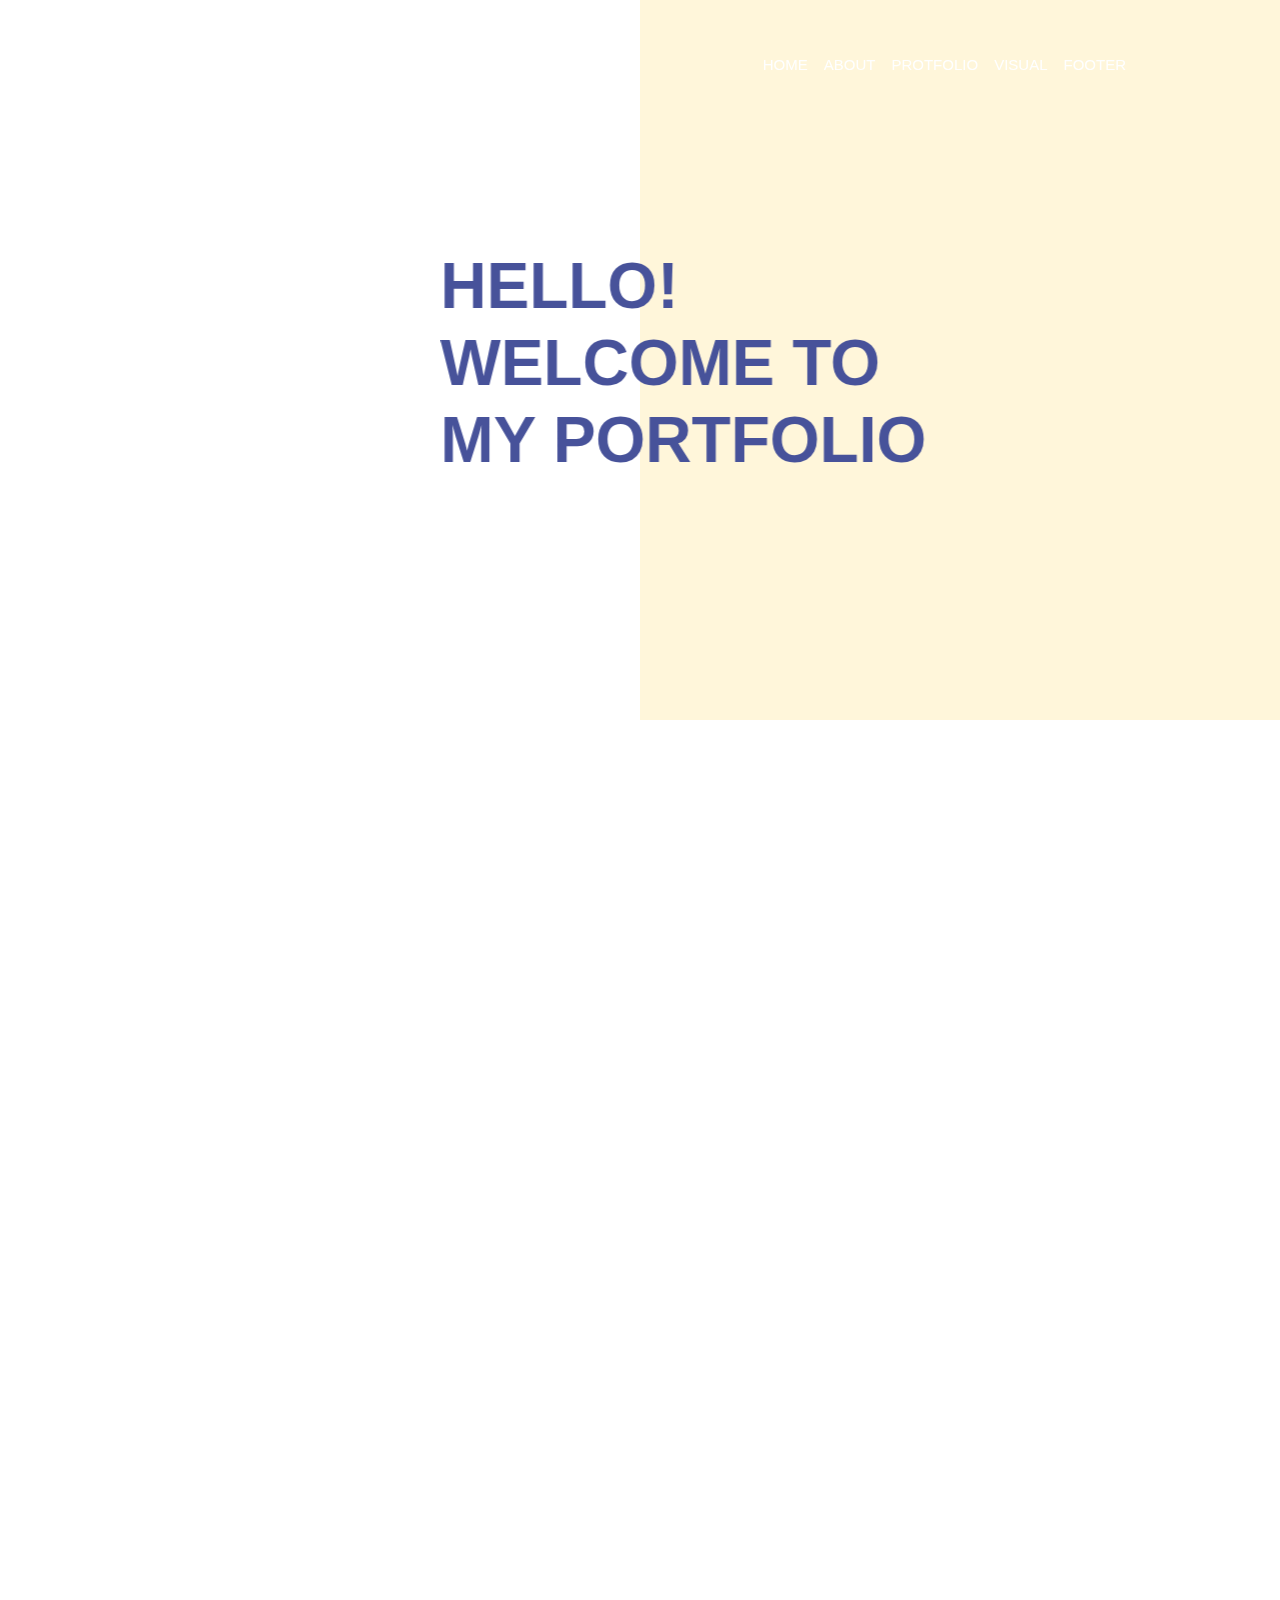
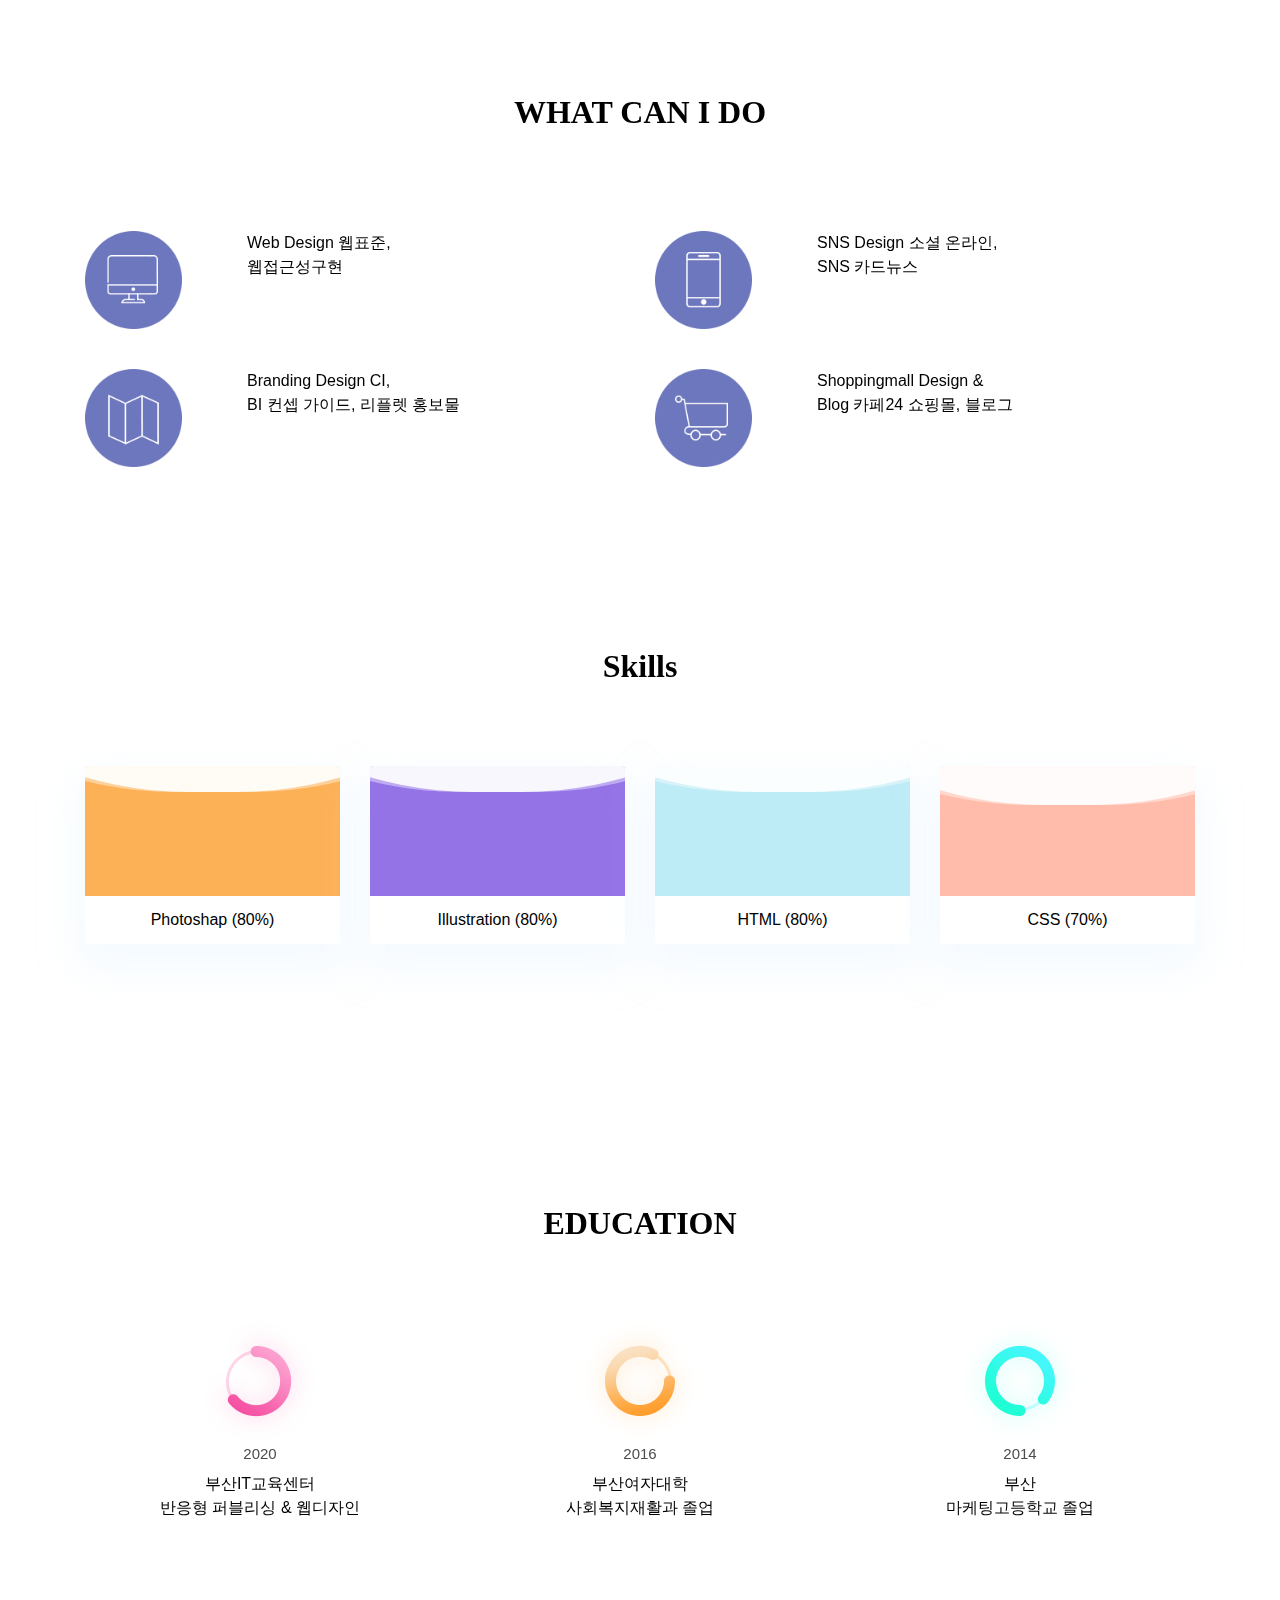
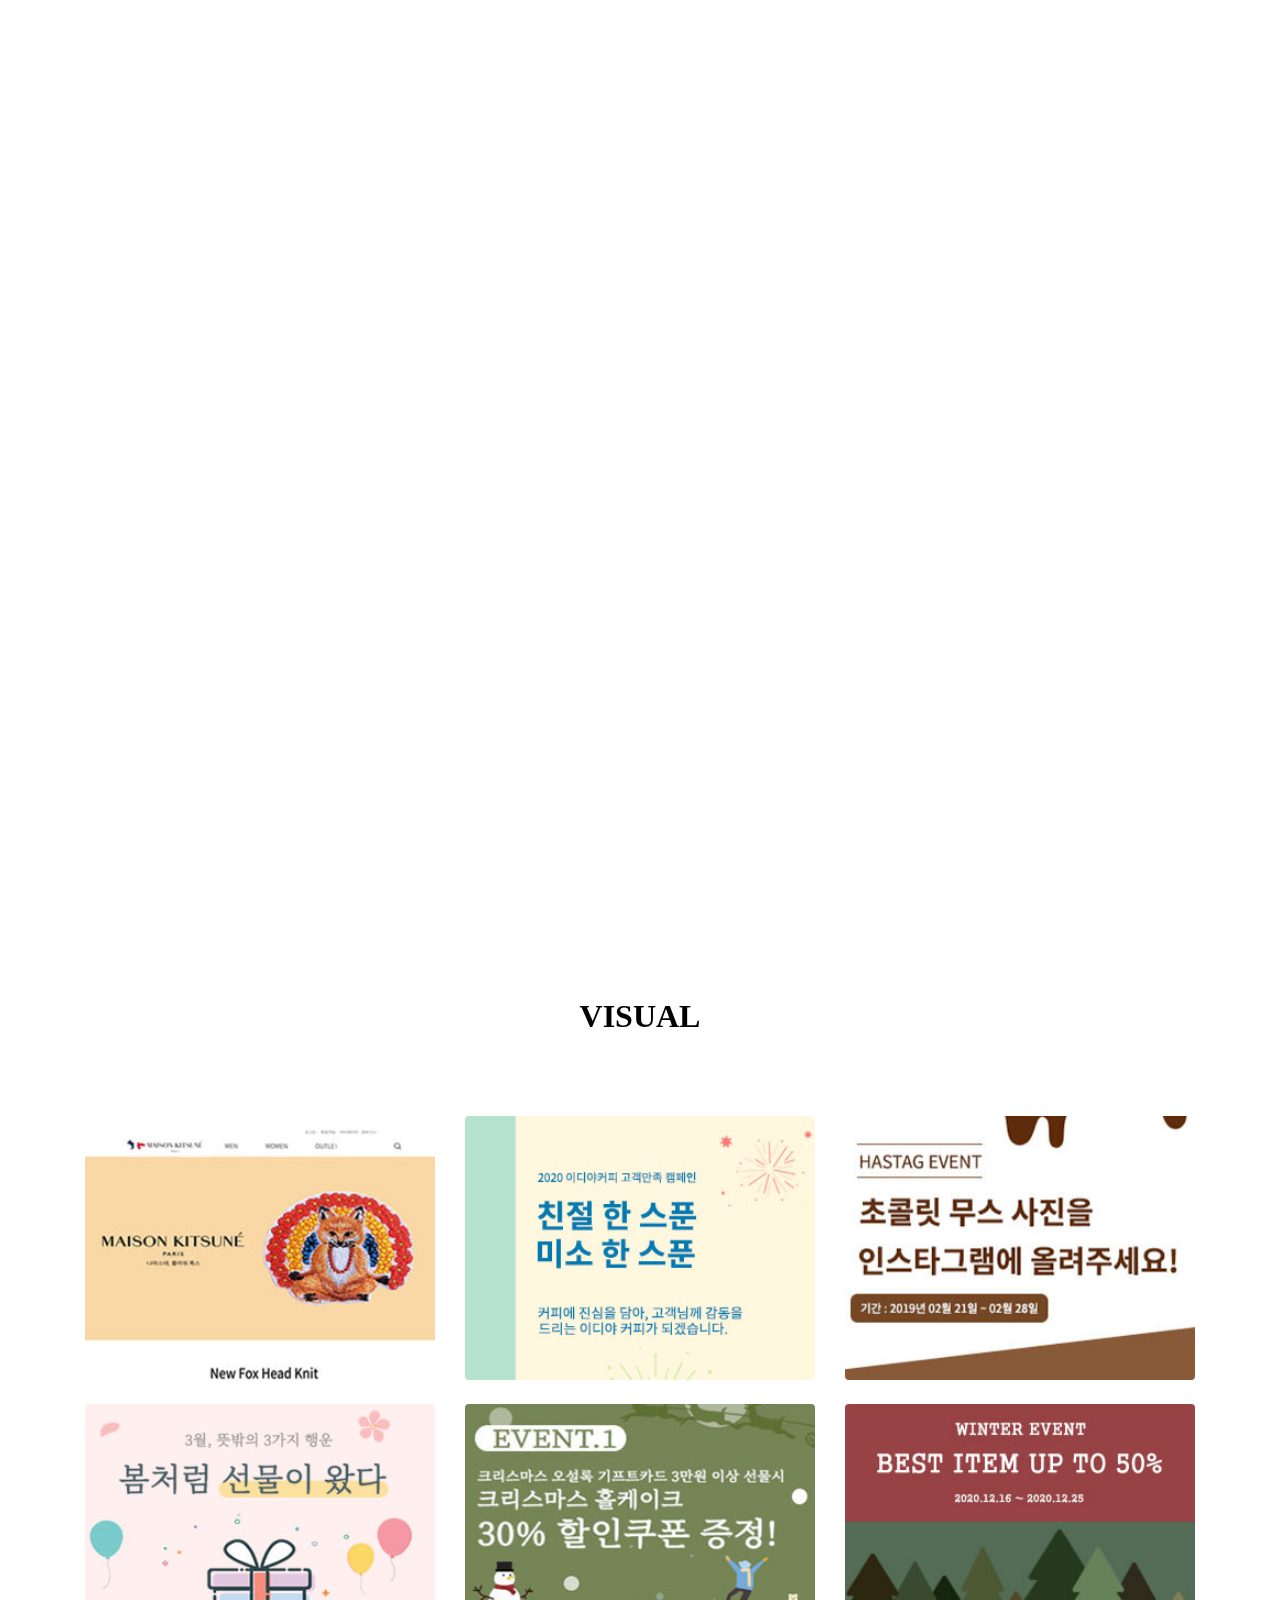
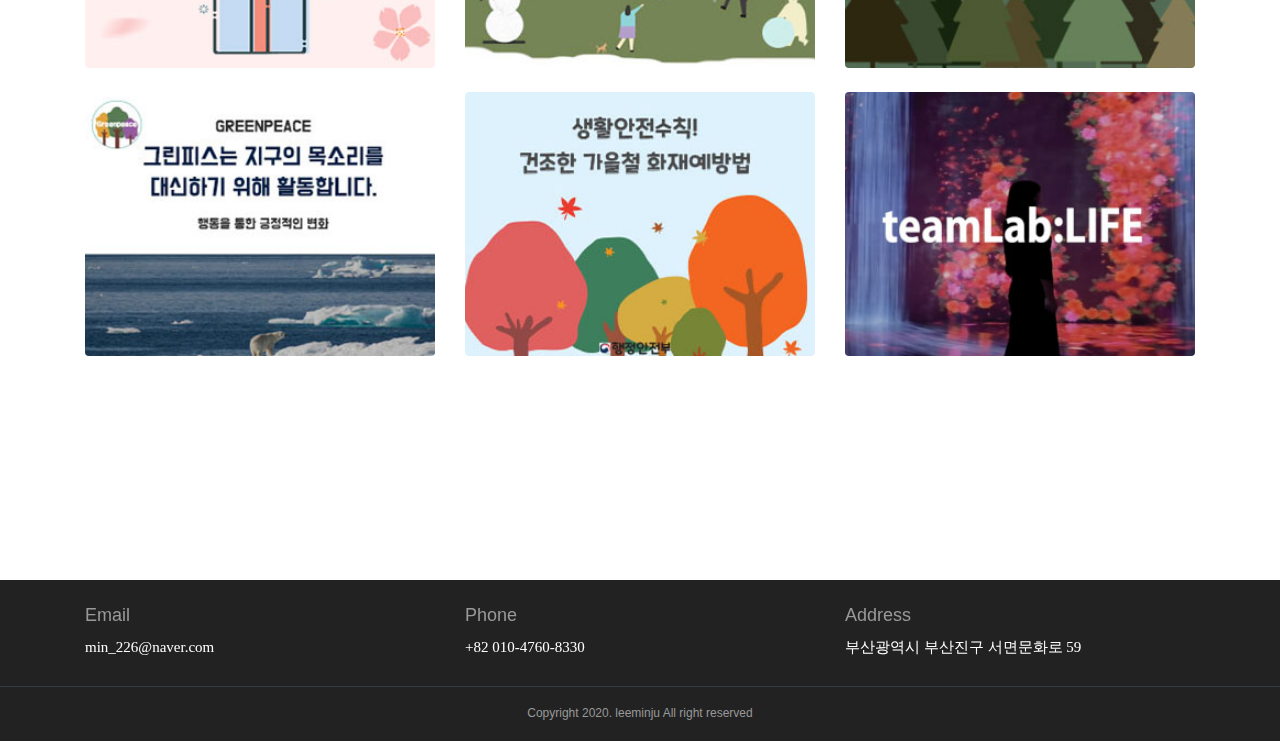
==== index.html @ 50925168 "dddd" ====
<!DOCTYPE html>
<html lang="zxx">

<head>
    <meta charset="utf-8">
    <title>이민주</title>
    <script type="text/javascript" src="http://code.jquery.com/jquery-1.8.3.js">
    </script>
    <script>
        $(document).ready(function(e) {
            $('#navigation li>a').on('click', function(e) {
                e.preventDefault();
                $('html, body').animate({
                    scrollTop: $(this.hash).offset().top
                }, 800);
                return false;
            });
        });

    </script>
    <script src="js/ScrollTrigger.min.js"></script>
    <script>
        document.addEventListener('DOMContentLoaded', function() {
            var trigger = new ScrollTrigger({
                addHeight: true
            });
        });

    </script>

    <style>
        .fromBottomIn {
            transition: all 0.8s;
            transform: translate(0, 0);
            opacity: 1;
        }

        .fromBottomOut {
            transition: all 1s;
            transform: translate(0, 100px);
            opacity: 0;
        }

    </style>
    <!-- mobile responsive meta -->
    <meta name="viewport" content="width=device-width, initial-scale=1">
    <meta name="viewport" content="width=device-width, initial-scale=1, maximum-scale=1">

    <!-- ** Plugins Needed for the Project ** -->
    <link rel="stylesheet" href="js/aos.css">
    <!-- Bootstrap -->
    <link rel="stylesheet" href="plugins/bootstrap/bootstrap.min.css">
    <!-- slick slider -->
    <link rel="stylesheet" href="plugins/slick/slick.css">
    <!-- themefy-icon -->
    <link rel="stylesheet" href="plugins/themify-icons/themify-icons.css">

    <!-- Main Stylesheet -->
    <link href="css/style.css" rel="stylesheet">

    <!--Favicon-->
    <link rel="shortcut icon" href="images/favicon.ico" type="image/x-icon">
    <link rel="icon" href="images/favicon.ico" type="image/x-icon">
    <link rel="stylesheet" href="css/normalize.min.css">
    <link rel="stylesheet" href="css/animate.min.css">

    <style>
        #btn-close-modal {
            right: 5%;
            cursor: pointer;
            position: absolute;
            z-index: 999;
            padding-top: 50px;
        }

    </style>

</head>

<body>
    <div class="site-wrap" id="home-section">

        <div class="site-mobile-menu site-navbar-target">
            <div class="site-mobile-menu-header">
                <div class="site-mobile-menu-close mt-3">
                    <span class="icon-close2 js-menu-toggle"></span>
                </div>
            </div>

            <header class="navigation fixed-top">
                <nav class="navbar navbar-expand-lg navbar-dark">
                    <button class="navbar-toggler" type="button" data-toggle="collapse" data-target="#navigation" aria-controls="navigation" aria-expanded="false" aria-label="Toggle navigation">
                        <span class="navbar-toggler-icon"></span>
                    </button>


                    <div class="collapse navbar-collapse text-center" id="navigation">
                        <ul class="navbar-nav ml-auto">
                            <li class="nav-item">
                                <a class="nav-link" href="#box1">HOME</a>
                            </li>
                            <li class="nav-item">
                                <a class="nav-link" href="#box2">ABOUT</a>
                            </li>
                            <li class="nav-item">
                                <a class="nav-link" href="#box3">PROTFOLIO</a>
                            </li>
                            <li class="nav-item">
                                <a class="nav-link" href="#box4">VISUAL</a>
                            </li>
                            <li class="nav-item">
                                <a class="nav-link" href="#box5">FOOTER</a>
                            </li>
                        </ul>
                    </div>
                </nav>
            </header>
        </div>
    </div>
    <div class="ftco-blocks-cover-1" id="box1">
        <div class="site-section-cover half-bg">
            <div class="container">
                <div class="row align-items-center justify-content-center">
                    <div class="col-lg-8">
                        <marquee behavior="slide" scrollamount="60">
                            <h1 class="mb-5 text-primary font-weight-bold" style="width: auto">HELLO!<br>WELCOME TO<br> MY PORTFOLIO</h1>
                        </marquee>
                    </div>
                </div>
            </div>
        </div>
    </div>

    <!-- testimonial -->
    <section class="section bg-primary position-relative testimonial-bg-shapes" id="box2" data-scroll="toggle(.fromBottomIn, .fromBottomOut) once">
        <div class="container">
            <div class="row">
                <div class="col-12 text-center">
                    <h2 class="section-title text-black mb-5">SELF-INTRODUCTION</h2>
                </div>
                <div class="col-lg-10 mx-auto testimonial-slider">
                    <!-- slider-item -->
                    <div class="text-center testimonial-content">
                        <i class="ti-quote-right text-black icon mb-4 d-inline-block"></i>
                        <p class="text-black mb-4">다른 일에 도전하기에 늦었다고 생각했습니다.<br> 그래서 웹디자이너라는 새로운 도전을 앞두고 내가 잘 할 수 있을까 하는 의문과 겁이 많이 났습니다.<br> 그러나 교육을 들으면서 이 분야에 많은 흥미가 생기고, 또 제가 창출해낸 결과물들을 보니 성취감이 매우 컸습니다. <br>조금 더 빨리 시작하지 않았음을 후회했고 흘러간 시간이 아깝다고 생각했습니다. 그래서 저는, <br> 이 마음을 소중히 여기여 앞으로 많은 것들을 보고 생각하고 그러므로 가지는 시각을 더 키워<br> 더욱 만족스러운 디자인, 결과물을 만들어야 내야겠다고 생각했습니다.<br> 저는 머물러 있지 않고 늘 성장하는 사람이 되겠습니다.</p>
                        <img class="img-fluid_1 rounded-circle mb-4 d-inline-block" src="images/testimonial/leeminju.png" alt="client-image">
                        <h4 class="text-black">이민주</h4>
                        <h6 class="text-light mb-4">Web Desginer</h6>
                    </div>
                    <!-- slider-item -->
                    <div class="text-center testimonial-content">
                        <i class="ti-quote-right text-black icon mb-4 d-inline-block"></i>
                        <p class="text-black mb-4">저는 사람들과 만나 이야기 나누는 것을 좋아합니다. <br> 자전거를 타고 바다에 가는 것을 좋아하고 잔잔한 강과 일몰, 밤하늘을 좋아합니다.<br> 주변 사람들에게 마음을 전하는 일을 좋아하고 배려하는 것을 좋아합니다.<br> 여러 가지 경험해 보는 것을 좋아하고 늘 궁금한 것들이 많아 그에 따른 해답을 찾는 것을 좋아합니다.<br>활발하고 웃음이 많으며 책임감이 강하여 언제나 주어진 시간과 일에 최선을 다하는 것을 좋아합니다.<br>이렇게 좋아하는 것들이 많은 저는 누구나 다 좋아하는 그런 사람이 되고 싶습니다.</p>
                        <img class="img-fluid_1 rounded-circle mb-4 d-inline-block" src="images/testimonial/leeminju2.png">
                        <h4 class="text-black">이민주</h4>
                        <h6 class="text-light mb-4">26살</h6>
                    </div>
                </div>
            </div>
        </div>
        <!-- bg shapes -->
    </section>

    <!-- what can i do -->
    <!-- what can i do -->
    <section class="section position-relative">
        <div class="container">
            <div class="row">
                <div class="col-lg-12 text-center">
                    <h2 class="section-title">WHAT CAN I DO</h2>
                </div>
                <div class="col-lg-6">
                    <div class="d-flex_1">
                        <div class="mr-lg-1">
                            <i><img src="images/icon/WEB.png" alt="web"></i>
                        </div>
                        <div class="mr-lg-1_text">
                            <h4>Web Design 웹표준,<br>웹접근성구현</h4>
                        </div>
                    </div>
                </div>
                <div class="col-lg-6">
                    <div class="d-flex_1">
                        <div class="mr-lg-1">
                            <i><img src="images/icon/SNS.png" alt="sns"></i>
                        </div>
                        <div class="mr-lg-1_text">
                            <h4>SNS Design 소셜 온라인,<br>SNS 카드뉴스</h4>
                        </div>
                    </div>
                </div>
                <div class="col-lg-6">
                    <div class="d-flex_1">
                        <div class="mr-lg-1">
                            <i><img src="images/icon/BI.png" alt="bi"></i>
                        </div>
                        <div class="mr-lg-1_text">
                            <h4>Branding Design CI,<br>BI 컨셉 가이드, 리플렛 홍보물</h4>
                        </div>
                    </div>
                </div>
                <div class="col-lg-6">
                    <div class="d-flex_1">
                        <div class="mr-lg-1">
                            <i><img src="images/icon/BIOG.png" alt="blog"></i>
                        </div>
                        <div class="mr-lg-1_text">
                            <h4>Shoppingmall Design &<br>Blog 카페24 쇼핑몰, 블로그</h4>
                        </div>
                    </div>
                </div>
            </div>
        </div>
    </section>
        <!-- skills -->
        <section class="section">
            <div class="container">
                <div class="row">
                    <div class="col-lg-12 text-center">
                        <h2 class="section-title">Skills</h2>
                    </div>
                    <div class="col-lg-3 col-sm-6 mb-4 mb-lg-0">
                        <div class="card shadow text-center">
                            <div class="position-relative rounded-top progress-wrapper" data-color="#fdb157">
                                <div class="wave" data-progress="80%"></div>
                            </div>
                            <div class="card-footer bg-white">
                                <h4 class="card-title">Photoshap (80%)</h4>
                            </div>
                        </div>
                    </div>
                    <div class="col-lg-3 col-sm-6 mb-4 mb-lg-0">
                        <div class="card shadow text-center">
                            <div class="position-relative rounded-top progress-wrapper" data-color="#9473e6">
                                <div class="wave" data-progress="80%"></div>
                            </div>
                            <div class="card-footer bg-white">
                                <h4 class="card-title">Illustration (80%)</h4>
                            </div>
                        </div>
                    </div>
                    <div class="col-lg-3 col-sm-6 mb-4 mb-lg-0">
                        <div class="card shadow text-center">
                            <div class="position-relative rounded-top progress-wrapper" data-color="#bdecf6">
                                <div class="wave" data-progress="80%"></div>
                            </div>
                            <div class="card-footer bg-white">
                                <h4 class="card-title">HTML (80%)</h4>
                            </div>
                        </div>
                    </div>
                    <div class="col-lg-3 col-sm-6 mb-4 mb-lg-0">
                        <div class="card shadow text-center">
                            <div class="position-relative rounded-top progress-wrapper" data-color="#ffbcaa">
                                <div class="wave" data-progress="70%"></div>
                            </div>
                            <div class="card-footer bg-white">
                                <h4 class="card-title">CSS (70%)</h4>
                            </div>
                        </div>
                    </div>
                </div>
            </div>
        </section>
        <!-- /skills -->

        <!-- edcation -->
        <style>
            .col-md-4_img {
                -webkit-animation: rotation 2s infinite linear;
            }

            @-webkit-keyframes rotation {
                from {
                    -webkit-transform: rotate(0deg);
                }

                to {
                    -webkit-transform: rotate(359deg);
                }
            }

            .col-md-4_1_img {
                -webkit-animation: rotation 2s infinite linear;
            }

            @-webkit-keyframes rotation {
                from {
                    -webkit-transform: rotate(0deg);
                }

                to {
                    -webkit-transform: rotate(359deg);
                }
            }

            .col-md-4_2_img {
                -webkit-animation: rotation 2s infinite linear;
            }

            @-webkit-keyframes rotation {
                from {
                    -webkit-transform: rotate(0deg);
                }

                to {
                    -webkit-transform: rotate(359deg);
                }
            }

        </style>
        <section class="section">
            <div class="container">
                <div class="row justify-content-around">
                    <div class="col-12 text-center">
                        <h2 class="section-title">EDUCATION</h2>
                    </div>
                    <div class="col-lg-3 col-md-4 text-center">
                        <img src="images/experience/icon-1.png" alt="icon" class="col-md-4_img">
                        <p class="mb-0">2020</p>
                        <h4 class="mb-0_text">부산IT교육센터<br>반응형 퍼블리싱 & 웹디자인</h4>
                    </div>
                    <div class="col-lg-3 col-md-4 text-center">
                        <img src="images/experience/icon-2.png" alt="icon" class="col-md-4_1_img">
                        <p class="mb-0">2016</p>
                        <h4 class="mb-0_text">부산여자대학<br>사회복지재활과 졸업</h4>
                    </div>
                    <div class="col-lg-3 col-md-4 text-center">
                        <img src="images/experience/icon-3.png" alt="icon" class="col-md-4_2_img">
                        <p class="mb-0">2014</p>
                        <h4 class="mb-0_text">부산<br>마케팅고등학교 졸업</h4>
                    </div>
                </div>
            </div>
        </section>
        <!-- edcation -->



        <!-- portfolio -->
        <style>
            .fromLeftIn {
                transition: all 1s;
                transform: translate(0px, 1);
                opacity: 1;
            }

            .fromLeftOut {
                transition: all 1s;
                transform: translate(100px, 0);
                opacity: 0;
            }

        </style>

        <section class="section" id="box3" data-scroll="toggle(.fromLeftIn, .fromLeftOut) once">
            <div class="container_1">
                <div class="row">
                    <div class="col-12 text-center">
                        <h2 class="section-title">PROTFOLIO</h2>
                    </div>
                    <div class="col-lg-4 col-sm-6 mb-4 mb-lg-0">
                        <article class="card shadow">
                            <img src="images/protfolio/lush/lush1.jpg" alt="러쉬">
                            <div class="card-body">
                                <p>Web Design, Photoshop & Illustrator
                                </p>
                                <p>LUSH</p>
                                <p>PROJECT#1</p>
                                <a href="https://min2026.github.io/project_1/" target="_blank" class="btn btn-xs btn-primary">WEB</a>
                                <a href="images/protfolio/lush/lush_bx.jpg" class="btn btn-xs btn-primary" target="_blank">BI</a>
                            </div>
                        </article>
                    </div>
                    <div class="col-lg-4 col-sm-6 mb-4 mb-lg-0">
                        <article class="card shadow">
                            <img src="images/protfolio/matanet/matanet.jpg" alt="메나넷티플랫폼">
                            <div class="card-body">
                                <p>Web Design, Photoshop & Illustrator
                                </p>
                                <p>METANET</p>
                                <p>PROJECT#2</p>
                                <a href="https://min2026.github.io/project2/" target="_blank" class="btn btn-xs btn-primary">WEB</a>
                            </div>
                        </article>
                    </div>
                    <div class="col-lg-4 col-sm-6 mb-4 mb-lg-0">
                        <article class="card shadow">
                            <img src="images/protfolio/maumsan.jpg" alt="마음산">
                            <div class="card-body">
                                <p>Web Design, Photoshop & Illustrator
                                </p>
                                <p>MAUMSAN</p>
                                <p>PROJECT#3</p>
                                <a href="https://blog.naver.com/min_962026" target="_blank" class="btn btn-xs btn-primary">BLOG</a>
                            </div>
                        </article>
                    </div>
                    <div class="col-lg-4 col-sm-6 mb-4 mb-lg-0">
                        <article class="card shadow">
                            <img src="images/protfolio/shoppingmall/shoppingmall.jpg" alt="쇼핑몰">
                            <div class="card-body">
                                <p>Web Design, Photoshop & cafe24
                                </p>
                                <p>M#</p>
                                <p>PROJECT#4</p>
                                <a href="http://min2026.cafe24.com/" target="_blank" class="btn btn-xs btn-primary">Shoppingmall</a>
                            </div>
                        </article>
                    </div>
                </div>
            </div>
        </section>
        <!-- portfolio -->


        <!-- visual -->
        <style>
            .fromRightOut {
                transition: all 1s;
                transform: translate(0, 0);
                opacity: 1;
            }

            .fromRightIn {
                transition: all 1s;
                transform: translate(100px, 0);
                opacity: 0;
            }

        </style>
        <section class="portfolio_section" id="box4">
            <div class="container">
                <div class="row">
                    <div class="col-12 text-center">
                        <h2 class="section-title">VISUAL</h2>
                    </div>
                </div>
                <div class="row shuffle-wrapper">
                    <div class="col-lg-5 col-6 mb-4 shuffle-item">
                        <div class="position-relative rounded hover-wrapper">
                            <img src="images/visual/maisonkitsune/maisonkitsune1.jpg" alt="메종키츠네">
                            <a id="demo01" href="#animatedModal1">
                                <div class="hover-overlay">
                                    <div class="hover-content">
                                        <div class="btn btn-light btn-sm">view project</div>
                                    </div>
                                </div>
                            </a>
                        </div>
                    </div>
                    <div class="col-lg-5 col-6 mb-4 shuffle-item">
                        <div class="position-relative rounded hover-wrapper">
                            <img src="images/visual/ediyacoffee/ediya.jpg" alt="이디야커피">
                            <a id="demo02" href="#animatedModal2">
                                <div class="hover-overlay">
                                    <div class="hover-content">
                                        <div class="btn btn-light btn-sm">view project</div>
                                    </div>
                                </div>
                            </a>
                        </div>
                    </div>
                    <div class="col-lg-5 col-6 mb-4 shuffle-item">
                        <div class="position-relative rounded hover-wrapper">
                            <img src="images/visual/baskin/baskin.jpg" alt="베스킨라빈스">
                            <a id="demo03" href="#animatedModal3">
                                <div class="hover-overlay">
                                    <div class="hover-content">
                                        <div class="btn btn-light btn-sm">view project</div>
                                    </div>
                                </div>
                            </a>
                        </div>
                    </div>
                    <div class="col-lg-5 col-6 mb-4 shuffle-item">
                        <div class="position-relative rounded hover-wrapper">
                            <img src="images/visual/march/March.jpg" alt="3월">
                            <a id="demo04" href="#animatedModal4">
                                <div class="hover-overlay">
                                    <div class="hover-content">
                                        <div class="btn btn-light btn-sm">view project</div>
                                    </div>
                                </div>
                            </a>
                        </div>
                    </div>
                    <div class="col-lg-5 col-6 mb-4 shuffle-item">
                        <div class="position-relative rounded hover-wrapper">
                            <img src="images/visual/osulloc/osulloc.jpg" alt="오설록">
                            <a id="demo05" href="#animatedModal5">
                                <div class="hover-overlay">
                                    <div class="hover-content">
                                        <div class="btn btn-light btn-sm">view project</div>
                                    </div>
                                </div>
                            </a>
                        </div>
                    </div>
                    <div class="col-lg-5 col-6 mb-4 shuffle-item">
                        <div class="position-relative rounded hover-wrapper">
                            <img src="images/visual/winter/winter.jpg" alt="겨울이벤트">
                            <a id="demo06" href="#animatedModal6">
                                <div class="hover-overlay">
                                    <div class="hover-content">
                                        <div class="btn btn-light btn-sm">view project</div>
                                    </div>
                                </div>
                            </a>
                        </div>
                    </div>
                    <div class="col-lg-5 col-6 mb-4 shuffle-item">
                        <div class="position-relative rounded hover-wrapper">
                            <img src="images/visual/greenpeace/greenpeace1.jpg" alt="그린피스">
                            <a id="demo07" href="#animatedModal7">
                                <div class="hover-overlay">
                                    <div class="hover-content">
                                        <div class="btn btn-light btn-sm">view project</div>
                                    </div>
                                </div>
                            </a>
                        </div>
                    </div>
                    <div class="col-lg-5 col-6 mb-4 shuffle-item">
                        <div class="position-relative rounded hover-wrapper">
                            <img src="images/visual/cardnews/cardnews1.jpg" alt="카드뉴스">
                            <a id="demo08" href="#animatedModal8">
                                <div class="hover-overlay">
                                    <div class="hover-content">
                                        <div class="btn btn-light btn-sm">view project</div>
                                    </div>
                                </div>
                            </a>
                        </div>
                    </div>
                    <div class="col-lg-5 col-6 mb-4 shuffle-item">
                        <div class="position-relative rounded hover-wrapper">
                            <img src="images/visual/teamlab/teamlab1.jpg" alt="팀랩보더리스">
                            <a id="demo09" href="#animatedModal9">
                                <div class="hover-overlay">
                                    <div class="hover-content">
                                        <div class="btn btn-light btn-sm">view project</div>
                                    </div>    
                                </div>
                            </a>
                        </div>
                    </div>
                    <!-- visual -->



                    <!--DEMO01-->
                    <div id="animatedModal1">
                        <!--THIS IS IMPORTANT! to close the modal, the class name has to match the name given on the ID -->
                        <div id="btn-close-modal" class="close-animatedModal1">
                            <img src="images/icon/x.png">
                        </div>

                        <div class="modal-content" style="padding: 5%">
                            <img src="images/visual/maisonkitsune/maisonkitsune2.jpg" alt="메종키츠네">
                            <!--Your modal content goes here-->
                        </div>
                    </div>

                    <!--DEMO02-->
                    <div id="animatedModal2">
                        <!--THIS IS IMPORTANT! to close the modal, the class name has to match the name given on the ID -->
                        <div id="btn-close-modal" class="close-animatedModal2">
                            <img src="images/icon/x.png">
                        </div>

                        <div class="modal-content" style="    padding-top: 5%;">
                            <img src="images/visual/ediyacoffee/ediya2.jpg" alt="이디야커피">
                            <!--Your modal content goes here-->
                        </div>
                    </div>

                    <!--DEMO03-->
                    <div id="animatedModal3">
                        <!--THIS IS IMPORTANT! to close the modal, the class name has to match the name given on the ID -->
                        <div id="btn-close-modal" class="close-animatedModal3">
                            <img src="images/icon/x.png">
                        </div>

                        <div class="modal-content" style="padding-top: 5%">
                            <img src="images/visual/baskin/baskin2.jpg" alt="베스킨라빈스">
                            <!--Your modal content goes here-->
                        </div>
                    </div>

                    <!--DEMO04-->
                    <div id="animatedModal4">
                        <!--THIS IS IMPORTANT! to close the modal, the class name has to match the name given on the ID -->
                        <div id="btn-close-modal" class="close-animatedModal4">
                            <img src="images/icon/x.png">
                        </div>

                        <div class="modal-content" style="padding: 5%">
                            <img src="images/visual/march/March2.jpg" alt="3월">
                            <!--Your modal content goes here-->
                        </div>
                    </div>

                    <!--DEMO05-->
                    <div id="animatedModal5">
                        <!--THIS IS IMPORTANT! to close the modal, the class name has to match the name given on the ID -->
                        <div id="btn-close-modal" class="close-animatedModal5">
                            <img src="images/icon/x.png">
                        </div>
                        <div class="modal-content" style="padding-top: 5%">
                            <img src="images/visual/osulloc/osulloc2.jpg" alt="오설록">
                            <!--Your modal content goes here-->
                        </div>
                    </div>

                    <!--DEMO06-->
                    <div id="animatedModal6">
                        <!--THIS IS IMPORTANT! to close the modal, the class name has to match the name given on the ID -->
                        <div id="btn-close-modal" class="close-animatedModal6">
                            <img src="images/icon/x.png">
                        </div>
                        <div class="modal-content" style="padding-top: 5%;">
                            <img src="images/visual/winter/winter2.jpg" alt="겨울이벤트">
                            <!--Your modal content goes here-->
                        </div>
                    </div>

                    <!--DEMO07-->
                    <div id="animatedModal7">
                        <!--THIS IS IMPORTANT! to close the modal, the class name has to match the name given on the ID -->
                        <div id="btn-close-modal" class="close-animatedModal7">
                            <img src="images/icon/x.png">
                        </div>
                        <div class="modal-content" style="padding-top: 5%">
                            <img src="images/visual/greenpeace/greenpeace2.jpg" alt="그린피스">
                            <!--Your modal content goes here-->
                        </div>
                    </div>

                    <!--DEMO08-->
                    <div id="animatedModal8">
                        <!--THIS IS IMPORTANT! to close the modal, the class name has to match the name given on the ID -->
                        <div id="btn-close-modal" class="close-animatedModal8">
                            <img src="images/icon/x.png">
                        </div>

                        <div class="modal-content" style="padding: 5%">
                            <img src="images/visual/cardnews/cardnews2.jpg" alt="카드뉴스">
                            <!--Your modal content goes here-->
                        </div>
                    </div>
                    
                    <!--DEMO09-->
                    <div id="animatedModal9">
                        <!--THIS IS IMPORTANT! to close the modal, the class name has to match the name given on the ID -->
                        <div id="btn-close-modal" class="close-animatedModal9">
                            <img src="images/icon/x.png">
                        </div>

                        <div class="modal-content" style="padding: 5%">
                            <img src="images/visual/teamlab/teamlab2.jpg" alt="팀랩보더리스">
                            <!--Your modal content goes here-->
                        </div>
                    </div>
                </div>
            </div>
        </section>
        <!--DEMO END-->

        <!-- footer -->
        <footer class="bg-dark footer-section" id="box5">
            <div class="footer_section">
                <div class="container">
                    <div class="row">
                        <div class="col-md-4">
                            <h5 class="col-md-4_text">Email</h5>
                            <p class="text-white paragraph-lg font-secondary">min_226@naver.com</p>
                        </div>
                        <div class="col-md-4">
                            <h5 class="col-md-4_text">Phone</h5>
                            <p class="text-white paragraph-lg font-secondary">+82 010-4760-8330</p>
                        </div>
                        <div class="col-md-4">
                            <h5 class="col-md-4_text">Address</h5>
                            <p class="text-white paragraph-lg font-secondary">부산광역시 부산진구 서면문화로 59</p>
                        </div>
                    </div>
                </div>
            </div>
            <div class="border-top text-center border-dark py-5">
                <p class="mb-0 text-light">Copyright 2020. leeminju All right reserved</p>
            </div>
        </footer>
        <!-- /footer -->

        <!-- jQuery -->
        <script src="plugins/jQuery/jquery.min.js"></script>
        <!-- Bootstrap JS -->
        <script src="plugins/bootstrap/bootstrap.min.js"></script>
        <!-- slick slider -->
        <script src="plugins/slick/slick.min.js"></script>
        <!-- filter -->
        <script src="plugins/shuffle/shuffle.min.js"></script>

        <!-- Main Script -->
        <script src="js/script.js"></script>

        <script src="js/aos.js"></script>

        <script src="js/main.js"></script>
        <script src="js/jquery.min.js"></script>
        <script src="js/animatedModal.js"></script>

        <script>
            
            //demo 01
            $("#demo01").animatedModal();

            //demo 02
            $("#demo02").animatedModal();

            //demo 03
            $("#demo03").animatedModal();

            //demo 04
            $("#demo04").animatedModal();

            //demo 05
            $("#demo05").animatedModal();

            //demo 06
            $("#demo06").animatedModal();

            //demo 07
            $("#demo07").animatedModal();

            //demo 08
            $("#demo08").animatedModal();
            
            //demo 09
            $("#demo09").animatedModal();

        </script>
        
    </body> 
</html>
---- plugins/themify-icons/themify-icons.css ----
@font-face{font-family:themify;src:url(fonts/themify.eot?-fvbane);src:url(fonts/themify.eot?#iefix-fvbane) format('embedded-opentype'),url(fonts/themify.woff?-fvbane) format('woff'),url(fonts/themify.ttf?-fvbane) format('truetype'),url(fonts/themify.svg?-fvbane#themify) format('svg');font-weight:400;font-style:normal}[class*=" ti-"],[class^=ti-]{font-family:themify;speak:none;font-style:normal;font-weight:400;font-variant:normal;text-transform:none;line-height:1;-webkit-font-smoothing:antialiased;-moz-osx-font-smoothing:grayscale}.ti-wand:before{content:"\e600"}.ti-volume:before{content:"\e601"}.ti-user:before{content:"\e602"}.ti-unlock:before{content:"\e603"}.ti-unlink:before{content:"\e604"}.ti-trash:before{content:"\e605"}.ti-thought:before{content:"\e606"}.ti-target:before{content:"\e607"}.ti-tag:before{content:"\e608"}.ti-tablet:before{content:"\e609"}.ti-star:before{content:"\e60a"}.ti-spray:before{content:"\e60b"}.ti-signal:before{content:"\e60c"}.ti-shopping-cart:before{content:"\e60d"}.ti-shopping-cart-full:before{content:"\e60e"}.ti-settings:before{content:"\e60f"}.ti-search:before{content:"\e610"}.ti-zoom-in:before{content:"\e611"}.ti-zoom-out:before{content:"\e612"}.ti-cut:before{content:"\e613"}.ti-ruler:before{content:"\e614"}.ti-ruler-pencil:before{content:"\e615"}.ti-ruler-alt:before{content:"\e616"}.ti-bookmark:before{content:"\e617"}.ti-bookmark-alt:before{content:"\e618"}.ti-reload:before{content:"\e619"}.ti-plus:before{content:"\e61a"}.ti-pin:before{content:"\e61b"}.ti-pencil:before{content:"\e61c"}.ti-pencil-alt:before{content:"\e61d"}.ti-paint-roller:before{content:"\e61e"}.ti-paint-bucket:before{content:"\e61f"}.ti-na:before{content:"\e620"}.ti-mobile:before{content:"\e621"}.ti-minus:before{content:"\e622"}.ti-medall:before{content:"\e623"}.ti-medall-alt:before{content:"\e624"}.ti-marker:before{content:"\e625"}.ti-marker-alt:before{content:"\e626"}.ti-arrow-up:before{content:"\e627"}.ti-arrow-right:before{content:"\e628"}.ti-arrow-left:before{content:"\e629"}.ti-arrow-down:before{content:"\e62a"}.ti-lock:before{content:"\e62b"}.ti-location-arrow:before{content:"\e62c"}.ti-link:before{content:"\e62d"}.ti-layout:before{content:"\e62e"}.ti-layers:before{content:"\e62f"}.ti-layers-alt:before{content:"\e630"}.ti-key:before{content:"\e631"}.ti-import:before{content:"\e632"}.ti-image:before{content:"\e633"}.ti-heart:before{content:"\e634"}.ti-heart-broken:before{content:"\e635"}.ti-hand-stop:before{content:"\e636"}.ti-hand-open:before{content:"\e637"}.ti-hand-drag:before{content:"\e638"}.ti-folder:before{content:"\e639"}.ti-flag:before{content:"\e63a"}.ti-flag-alt:before{content:"\e63b"}.ti-flag-alt-2:before{content:"\e63c"}.ti-eye:before{content:"\e63d"}.ti-export:before{content:"\e63e"}.ti-exchange-vertical:before{content:"\e63f"}.ti-desktop:before{content:"\e640"}.ti-cup:before{content:"\e641"}.ti-crown:before{content:"\e642"}.ti-comments:before{content:"\e643"}.ti-comment:before{content:"\e644"}.ti-comment-alt:before{content:"\e645"}.ti-close:before{content:"\e646"}.ti-clip:before{content:"\e647"}.ti-angle-up:before{content:"\e648"}.ti-angle-right:before{content:"\e649"}.ti-angle-left:before{content:"\e64a"}.ti-angle-down:before{content:"\e64b"}.ti-check:before{content:"\e64c"}.ti-check-box:before{content:"\e64d"}.ti-camera:before{content:"\e64e"}.ti-announcement:before{content:"\e64f"}.ti-brush:before{content:"\e650"}.ti-briefcase:before{content:"\e651"}.ti-bolt:before{content:"\e652"}.ti-bolt-alt:before{content:"\e653"}.ti-blackboard:before{content:"\e654"}.ti-bag:before{content:"\e655"}.ti-move:before{content:"\e656"}.ti-arrows-vertical:before{content:"\e657"}.ti-arrows-horizontal:before{content:"\e658"}.ti-fullscreen:before{content:"\e659"}.ti-arrow-top-right:before{content:"\e65a"}.ti-arrow-top-left:before{content:"\e65b"}.ti-arrow-circle-up:before{content:"\e65c"}.ti-arrow-circle-right:before{content:"\e65d"}.ti-arrow-circle-left:before{content:"\e65e"}.ti-arrow-circle-down:before{content:"\e65f"}.ti-angle-double-up:before{content:"\e660"}.ti-angle-double-right:before{content:"\e661"}.ti-angle-double-left:before{content:"\e662"}.ti-angle-double-down:before{content:"\e663"}.ti-zip:before{content:"\e664"}.ti-world:before{content:"\e665"}.ti-wheelchair:before{content:"\e666"}.ti-view-list:before{content:"\e667"}.ti-view-list-alt:before{content:"\e668"}.ti-view-grid:before{content:"\e669"}.ti-uppercase:before{content:"\e66a"}.ti-upload:before{content:"\e66b"}.ti-underline:before{content:"\e66c"}.ti-truck:before{content:"\e66d"}.ti-timer:before{content:"\e66e"}.ti-ticket:before{content:"\e66f"}.ti-thumb-up:before{content:"\e670"}.ti-thumb-down:before{content:"\e671"}.ti-text:before{content:"\e672"}.ti-stats-up:before{content:"\e673"}.ti-stats-down:before{content:"\e674"}.ti-split-v:before{content:"\e675"}.ti-split-h:before{content:"\e676"}.ti-smallcap:before{content:"\e677"}.ti-shine:before{content:"\e678"}.ti-shift-right:before{content:"\e679"}.ti-shift-left:before{content:"\e67a"}.ti-shield:before{content:"\e67b"}.ti-notepad:before{content:"\e67c"}.ti-server:before{content:"\e67d"}.ti-quote-right:before{content:"\e67e"}.ti-quote-left:before{content:"\e67f"}.ti-pulse:before{content:"\e680"}.ti-printer:before{content:"\e681"}.ti-power-off:before{content:"\e682"}.ti-plug:before{content:"\e683"}.ti-pie-chart:before{content:"\e684"}.ti-paragraph:before{content:"\e685"}.ti-panel:before{content:"\e686"}.ti-package:before{content:"\e687"}.ti-music:before{content:"\e688"}.ti-music-alt:before{content:"\e689"}.ti-mouse:before{content:"\e68a"}.ti-mouse-alt:before{content:"\e68b"}.ti-money:before{content:"\e68c"}.ti-microphone:before{content:"\e68d"}.ti-menu:before{content:"\e68e"}.ti-menu-alt:before{content:"\e68f"}.ti-map:before{content:"\e690"}.ti-map-alt:before{content:"\e691"}.ti-loop:before{content:"\e692"}.ti-location-pin:before{content:"\e693"}.ti-list:before{content:"\e694"}.ti-light-bulb:before{content:"\e695"}.ti-Italic:before{content:"\e696"}.ti-info:before{content:"\e697"}.ti-infinite:before{content:"\e698"}.ti-id-badge:before{content:"\e699"}.ti-hummer:before{content:"\e69a"}.ti-home:before{content:"\e69b"}.ti-help:before{content:"\e69c"}.ti-headphone:before{content:"\e69d"}.ti-harddrives:before{content:"\e69e"}.ti-harddrive:before{content:"\e69f"}.ti-gift:before{content:"\e6a0"}.ti-game:before{content:"\e6a1"}.ti-filter:before{content:"\e6a2"}.ti-files:before{content:"\e6a3"}.ti-file:before{content:"\e6a4"}.ti-eraser:before{content:"\e6a5"}.ti-envelope:before{content:"\e6a6"}.ti-download:before{content:"\e6a7"}.ti-direction:before{content:"\e6a8"}.ti-direction-alt:before{content:"\e6a9"}.ti-dashboard:before{content:"\e6aa"}.ti-control-stop:before{content:"\e6ab"}.ti-control-shuffle:before{content:"\e6ac"}.ti-control-play:before{content:"\e6ad"}.ti-control-pause:before{content:"\e6ae"}.ti-control-forward:before{content:"\e6af"}.ti-control-backward:before{content:"\e6b0"}.ti-cloud:before{content:"\e6b1"}.ti-cloud-up:before{content:"\e6b2"}.ti-cloud-down:before{content:"\e6b3"}.ti-clipboard:before{content:"\e6b4"}.ti-car:before{content:"\e6b5"}.ti-calendar:before{content:"\e6b6"}.ti-book:before{content:"\e6b7"}.ti-bell:before{content:"\e6b8"}.ti-basketball:before{content:"\e6b9"}.ti-bar-chart:before{content:"\e6ba"}.ti-bar-chart-alt:before{content:"\e6bb"}.ti-back-right:before{content:"\e6bc"}.ti-back-left:before{content:"\e6bd"}.ti-arrows-corner:before{content:"\e6be"}.ti-archive:before{content:"\e6bf"}.ti-anchor:before{content:"\e6c0"}.ti-align-right:before{content:"\e6c1"}.ti-align-left:before{content:"\e6c2"}.ti-align-justify:before{content:"\e6c3"}.ti-align-center:before{content:"\e6c4"}.ti-alert:before{content:"\e6c5"}.ti-alarm-clock:before{content:"\e6c6"}.ti-agenda:before{content:"\e6c7"}.ti-write:before{content:"\e6c8"}.ti-window:before{content:"\e6c9"}.ti-widgetized:before{content:"\e6ca"}.ti-widget:before{content:"\e6cb"}.ti-widget-alt:before{content:"\e6cc"}.ti-wallet:before{content:"\e6cd"}.ti-video-clapper:before{content:"\e6ce"}.ti-video-camera:before{content:"\e6cf"}.ti-vector:before{content:"\e6d0"}.ti-themify-logo:before{content:"\e6d1"}.ti-themify-favicon:before{content:"\e6d2"}.ti-themify-favicon-alt:before{content:"\e6d3"}.ti-support:before{content:"\e6d4"}.ti-stamp:before{content:"\e6d5"}.ti-split-v-alt:before{content:"\e6d6"}.ti-slice:before{content:"\e6d7"}.ti-shortcode:before{content:"\e6d8"}.ti-shift-right-alt:before{content:"\e6d9"}.ti-shift-left-alt:before{content:"\e6da"}.ti-ruler-alt-2:before{content:"\e6db"}.ti-receipt:before{content:"\e6dc"}.ti-pin2:before{content:"\e6dd"}.ti-pin-alt:before{content:"\e6de"}.ti-pencil-alt2:before{content:"\e6df"}.ti-palette:before{content:"\e6e0"}.ti-more:before{content:"\e6e1"}.ti-more-alt:before{content:"\e6e2"}.ti-microphone-alt:before{content:"\e6e3"}.ti-magnet:before{content:"\e6e4"}.ti-line-double:before{content:"\e6e5"}.ti-line-dotted:before{content:"\e6e6"}.ti-line-dashed:before{content:"\e6e7"}.ti-layout-width-full:before{content:"\e6e8"}.ti-layout-width-default:before{content:"\e6e9"}.ti-layout-width-default-alt:before{content:"\e6ea"}.ti-layout-tab:before{content:"\e6eb"}.ti-layout-tab-window:before{content:"\e6ec"}.ti-layout-tab-v:before{content:"\e6ed"}.ti-layout-tab-min:before{content:"\e6ee"}.ti-layout-slider:before{content:"\e6ef"}.ti-layout-slider-alt:before{content:"\e6f0"}.ti-layout-sidebar-right:before{content:"\e6f1"}.ti-layout-sidebar-none:before{content:"\e6f2"}.ti-layout-sidebar-left:before{content:"\e6f3"}.ti-layout-placeholder:before{content:"\e6f4"}.ti-layout-menu:before{content:"\e6f5"}.ti-layout-menu-v:before{content:"\e6f6"}.ti-layout-menu-separated:before{content:"\e6f7"}.ti-layout-menu-full:before{content:"\e6f8"}.ti-layout-media-right-alt:before{content:"\e6f9"}.ti-layout-media-right:before{content:"\e6fa"}.ti-layout-media-overlay:before{content:"\e6fb"}.ti-layout-media-overlay-alt:before{content:"\e6fc"}.ti-layout-media-overlay-alt-2:before{content:"\e6fd"}.ti-layout-media-left-alt:before{content:"\e6fe"}.ti-layout-media-left:before{content:"\e6ff"}.ti-layout-media-center-alt:before{content:"\e700"}.ti-layout-media-center:before{content:"\e701"}.ti-layout-list-thumb:before{content:"\e702"}.ti-layout-list-thumb-alt:before{content:"\e703"}.ti-layout-list-post:before{content:"\e704"}.ti-layout-list-large-image:before{content:"\e705"}.ti-layout-line-solid:before{content:"\e706"}.ti-layout-grid4:before{content:"\e707"}.ti-layout-grid3:before{content:"\e708"}.ti-layout-grid2:before{content:"\e709"}.ti-layout-grid2-thumb:before{content:"\e70a"}.ti-layout-cta-right:before{content:"\e70b"}.ti-layout-cta-left:before{content:"\e70c"}.ti-layout-cta-center:before{content:"\e70d"}.ti-layout-cta-btn-right:before{content:"\e70e"}.ti-layout-cta-btn-left:before{content:"\e70f"}.ti-layout-column4:before{content:"\e710"}.ti-layout-column3:before{content:"\e711"}.ti-layout-column2:before{content:"\e712"}.ti-layout-accordion-separated:before{content:"\e713"}.ti-layout-accordion-merged:before{content:"\e714"}.ti-layout-accordion-list:before{content:"\e715"}.ti-ink-pen:before{content:"\e716"}.ti-info-alt:before{content:"\e717"}.ti-help-alt:before{content:"\e718"}.ti-headphone-alt:before{content:"\e719"}.ti-hand-point-up:before{content:"\e71a"}.ti-hand-point-right:before{content:"\e71b"}.ti-hand-point-left:before{content:"\e71c"}.ti-hand-point-down:before{content:"\e71d"}.ti-gallery:before{content:"\e71e"}.ti-face-smile:before{content:"\e71f"}.ti-face-sad:before{content:"\e720"}.ti-credit-card:before{content:"\e721"}.ti-control-skip-forward:before{content:"\e722"}.ti-control-skip-backward:before{content:"\e723"}.ti-control-record:before{content:"\e724"}.ti-control-eject:before{content:"\e725"}.ti-comments-smiley:before{content:"\e726"}.ti-brush-alt:before{content:"\e727"}.ti-youtube:before{content:"\e728"}.ti-vimeo:before{content:"\e729"}.ti-twitter:before{content:"\e72a"}.ti-time:before{content:"\e72b"}.ti-tumblr:before{content:"\e72c"}.ti-skype:before{content:"\e72d"}.ti-share:before{content:"\e72e"}.ti-share-alt:before{content:"\e72f"}.ti-rocket:before{content:"\e730"}.ti-pinterest:before{content:"\e731"}.ti-new-window:before{content:"\e732"}.ti-microsoft:before{content:"\e733"}.ti-list-ol:before{content:"\e734"}.ti-linkedin:before{content:"\e735"}.ti-layout-sidebar-2:before{content:"\e736"}.ti-layout-grid4-alt:before{content:"\e737"}.ti-layout-grid3-alt:before{content:"\e738"}.ti-layout-grid2-alt:before{content:"\e739"}.ti-layout-column4-alt:before{content:"\e73a"}.ti-layout-column3-alt:before{content:"\e73b"}.ti-layout-column2-alt:before{content:"\e73c"}.ti-instagram:before{content:"\e73d"}.ti-google:before{content:"\e73e"}.ti-github:before{content:"\e73f"}.ti-flickr:before{content:"\e740"}.ti-facebook:before{content:"\e741"}.ti-dropbox:before{content:"\e742"}.ti-dribbble:before{content:"\e743"}.ti-apple:before{content:"\e744"}.ti-android:before{content:"\e745"}.ti-save:before{content:"\e746"}.ti-save-alt:before{content:"\e747"}.ti-yahoo:before{content:"\e748"}.ti-wordpress:before{content:"\e749"}.ti-vimeo-alt:before{content:"\e74a"}.ti-twitter-alt:before{content:"\e74b"}.ti-tumblr-alt:before{content:"\e74c"}.ti-trello:before{content:"\e74d"}.ti-stack-overflow:before{content:"\e74e"}.ti-soundcloud:before{content:"\e74f"}.ti-sharethis:before{content:"\e750"}.ti-sharethis-alt:before{content:"\e751"}.ti-reddit:before{content:"\e752"}.ti-pinterest-alt:before{content:"\e753"}.ti-microsoft-alt:before{content:"\e754"}.ti-linux:before{content:"\e755"}.ti-jsfiddle:before{content:"\e756"}.ti-joomla:before{content:"\e757"}.ti-html5:before{content:"\e758"}.ti-flickr-alt:before{content:"\e759"}.ti-email:before{content:"\e75a"}.ti-drupal:before{content:"\e75b"}.ti-dropbox-alt:before{content:"\e75c"}.ti-css3:before{content:"\e75d"}.ti-rss:before{content:"\e75e"}.ti-rss-alt:before{content:"\e75f"}
---- css/style.css ----
/*!------------------------------------------------------------------
[MAIN STYLESHEET]

PROJECT:	Project Name
VERSION:	Versoin Number
-------------------------------------------------------------------*/
/*------------------------------------------------------------------
[TABLE OF CONTENTS]
-------------------------------------------------------------------*/
/*  typography */
@import url("https://fonts.googleapis.com/css?family=Playfair+Display:400,700|Roboto:300,400,500,700");

@font-face {
    font-style: normal;
    font-display: swap;
}

.site-section-cover,
.site-section-cover .container > .row {
    height: calc(100vh - 196px);
    min-height: 677px;
}



body {
    line-height: 1.2;
    font-family: "NanumSquareEB", sans-serif;
    -webkit-font-smoothing: antialiased;
    font-size: 15px;
    color: #4c4c4c;
}

p,
.paragraph {
    font-weight: 400;
    color: #4c4c4c;
    line-height: 1.8;
    font-family: "NanumSquareEB", sans-serif;
}

p-lg,
.paragraph-lg {}

h1,
h2,
h3,
h4,
h5,
h6 {
    color: #000;
    line-height: 1.2;
}

h1,
.h1 {
    font-size: 80px;
}

@media (max-width: 991px) {

    h1,
    .h1 {
        font-size: 65px;
    }
}

h2,
.h2 {
    font-size: 60px;
}

@media (max-width: 991px) {

    h2,
    .h2 {
        font-size: 50px;
    }
}

h3,
.h3 {
    font-size: 40px;
}

h4,
.h4 {
    line-height: 1.5;
    font-size: 16px;
}

h5,
.h5 {
    font-size: 18px;
}

h6,
.h6 {
    font-size: 14px;
}

.card-title {
    padding-top: 0;
    margin-bottom: 0
}

/* Button style */
.btn {
    font-size: 22px;
    text-transform: capitalize;
    padding: 16px 44px;
    border-radius: 5px;
    font-weight: 600;
    border: 0;
    position: relative;
    z-index: 1;
    transition: .2s ease;
}

.btn:focus {
    outline: 0;
    box-shadow: none !important;
}

.btn:active {
    box-shadow: none;
}

.btn-sm {
    font-size: 15px;
    padding: 10px 30px;
}

.btn-xs {
    padding: 5px 10px;
    font-size: 15px;
}

.btn-primary {
    background: #41228e;
    color: #fff;
}

.btn-primary:active {
    background: #542cb7 !important;
}

.btn-primary:hover {
    background: #542cb7;
}

.btn-primary.focus,
.btn-primary.active {
    background: #542cb7 !important;
    box-shadow: none !important;
}

.btn-transparent {
    background: transparent;
    color: #41228e;
    font-weight: bold;
}

.btn-transparent:active,
.btn-transparent:hover {
    color: #41228e;
}

body {
    background-color: #fff;
    overflow-x: hidden;
}

::-moz-selection {
    background: #542cb7;
    color: #fff;
}

::selection {
    background: #542cb7;
    color: #fff;
}

/* preloader */
.preloader {
    position: fixed;
    top: 0;
    left: 0;
    right: 0;
    bottom: 0;
    background-color: #fff;
    z-index: 999;
    display: flex;
    align-items: center;
    justify-content: center;
}

ol,
ul {
    list-style-type: none;
    margin: 0px;
}

img {
    vertical-align: middle;
    border: 0;
}

.mr-lg-1 img {
    width: 60%;
}


.mr-lg-1:hover img {
    transform: rotate(180deg);
    transition: all 0.4s;
}

.mr-lg-2 img {
    width: 80%
}

.mr-lg-2:hover img {
    transform: rotate(180deg);
    transition: all 0.4s;
}

.mr-lg-3 img {
    width: 80%
}

.mr-lg-3:hover img {
    transform: rotate(180deg);
    transition: all 0.4s;
}

.mr-lg-4 img {
    width: 80%
}

.mr-lg-4:hover img {
    transform: rotate(180deg);
    transition: all 0.4s;
}

a,
a:hover,
a:focus {
    text-decoration: none;
}

a,
button,
select {
    cursor: pointer;
    transition: .2s ease;
}

a:focus,
button:focus,
select:focus {
    outline: 0;
}

a.text-dark:hover {
    color: #41228e !important;
}

a:hover {
    color: #3b4eda;
}


.mr-lg-2 {
    float: right
}

.d-flex_1,
.d-flex_2,
.d-flex_3,
.d-flex_4 {
    display: flex !important;
    padding: 20px 0
}

.d-flex_2,
.d-flex_4 {
    float: right;
}

.d-flex_3,
.d-flex_4 {
    padding-top: 50px
}
.mr-lg-1{width: 30%; display: inline-block}
.mr-lg-1_text {
    line-height: 1.5;
width: 68%; display: inline-block
}

.mr-lg-2_text {
    padding-top: 20px;
}

.mr-lg-3_text {
    padding-top: 25px;
}

.mr-lg-4_text {
    padding-top: 25px;
}

.mb-0_text {
    padding-top: 5px;
    line-height: 1.5
}

.card-body > p:nth-child(1) {
    font-size: 15px;
    color: #747171;
    font-weight: bold
}

.card-body > p:nth-child(2) {
    font-size: 28px;
    font-weight: bold
}

.card-body > p:nth-child(3) {
    font-size: 20px;
    font-weight: bold
}

.col-md-4_text {
    color: #999
}

.col-12 > .section-title {
    padding-top: 100px
}

.slick-slide {
    outline: 0;
}

.section {
    padding-top: 80px;
    padding-bottom: 80px;
}

.portfolio_section {
    padding-top: 80px;
    padding-bottom: 200px
}

.card shadow1 {
    width: 80%;
    margin
}

.section-title {
    font-weight: bold;
    margin-bottom: 80px;
    font-family: "NanumSquareEB";
    font-size: 2rem
}

. .bg-cover {
    background-size: cover;
    background-position: center center;
    background-repeat: no-repeat;
}

/* overlay */
.overlay {
    position: relative;
}

.overlay::before {
    position: absolute;
    content: '';
    height: 80%;
    width: 100%;
    top: 0;
    left: 0;
    background: #000;
    opacity: .5;
}

.main-menu {
    float: right
}

.main-menu > li {
    float: left;
    z-index: 2px
}

.site-section-cover.half-bg:before {
    position: absolute;
    width: 50%;
    height: 80%;
    content: "";
    right: 0;
    top: 0;
    z-index: 0;
    background-color: #fff6da;
}

.outline-0 {
    outline: 0 !important;
}

.d-unset {
    display: unset !important;
}


.bg-gray {
    background: #eaeaea !important;
}


.text-primary {
    color: #47529a !important;
}

.text-color {
    color: #4c4c4c;
}

.text-dark {
    color: #000 !important;
}

.text-light {
    font-size: 12px;
    color: #999999 !important;
}

.mb-10 {
    margin-bottom: 10px !important;
}

.mb-20 {
    margin-bottom: 20px !important;
}

.mb-30 {
    margin-bottom: 30px !important;
}

.mb-40 {
    margin-bottom: 40px !important;
}

.mb-50 {
    margin-bottom: 50px !important;
}

.mb-60 {
    margin-bottom: 60px !important;
}

.mb-70 {
    margin-bottom: 70px !important;
}

.mb-80 {
    margin-bottom: 80px !important;
}

.mb-90 {
    margin-bottom: 90px !important;
}

.mb-100 {
    margin-bottom: 100px !important;
}

.zindex-1 {
    z-index: 1;
}

.rounded-lg {
    border-radius: 15px;
}

.overflow-hidden {
    overflow: hidden;
}

.font-secondary {
    margin-bottom: 0;
    font-family: "NanumSquareB" !important;
}

.font-tertiary {
    font-family: "NanumSquareB" !important;
}

.shadow {
    box-shadow: 0px 18px 39.1px 6.9px rgba(224, 241, 255, 0.34) !important;
}

.bg-dark {
    background-color: #222222 !important;
}

/* icon */
.icon {
    font-size: 45px;
}

.icon-bg {
    height: 100px;
    width: 100px;
    line-height: 100px;
    text-align: center;
}

.icon-light {
    color: #c8d5ef;
}

#box3 {
    margin: 0 auto
}

/* /icon */
/* slick slider */
.slick-dots {
    text-align: center;
    padding-left: 0;
}

.slick-dots li {
    display: inline-block;
    margin: 2px;
}

.slick-dots li.slick-active button {
    background: #6d77bd;
    background: #6d77bd;
    width: 25px;
}

.slick-dots li button {
    height: 6px;
    width: 12px;
    background: #6d77bd;
    color: transparent;
    border-radius: 10px;
    overflow: hidden;
    transition: .2s ease;
    border: 0;
}

/* /slick slider */
/* form */
.form-control {
    border: 0;
    border-radius: 0;
    border-bottom: 1px solid #c7c7c7;
    height: 60px;
}

.form-control:focus {
    border-color: #41228e;
    outline: 0;
    box-shadow: none !important;
}

textarea.form-control {
    height: 120px;
}

/* /form */
/* card */
.card {
    border: 0;
}

.card-header {
    border: 0;
}

.card-footer {
    border: 0;
}


/* /card */
.navigation {
    padding: 40px 130px;
    transition: .3s ease;
    display: block
}

.menu {
    width: 100%;
    text-align: right !important;
}

.menu > li {
    float: left
}

.navigation.nav-bg {
    background-color: #47529a;
    background-color: #47529a;
    padding: 15px 100px;
}

@media (max-width: 991px) {
    .navigation.nav-bg {
        padding: 15px 20px;
    }


}


@media (max-width: 991px) {
    .navigation {
        padding: 20px;
        background: #47529a;
    }


    .nav {
        text-align: center;
        background-color: rgba(255, 246, 218, 0);
        padding: 10px 0px;
        width: 100%;
        position: sticky;
        top: 0;
        position: fixed;
        z-index: 999;
        padding-right: 100px;
    }

    .content {
        height: 2000px;
    }

    .active {
        position: fixed;
        top: 0px;
    }

    .navbar .nav-item .nav-link {
        font-family: "NanumSquareB";
        text-transform: uppercase;
        padding: 15px;
        display: block
    }

    .navbar .nav-item.active {
        font-weight: bold;
    }

    .navbar-dark .navbar-nav .nav-link {
        color: #fff;
    }

    .hero-area {
        padding: 300px 0 200px;
        position: relative;

    }



}

@media (max-width: 767px) {
    .hero-area {
        padding: 250px 0 150px;
        overflow: hidden;
    }
}

.hero-area h1 {
    position: relative;
    z-index: 2;
}

.layer {
    position: absolute;
    z-index: 1;
}

#l1 {
    bottom: 0;
    left: 0;
}

#l2 {
    top: 190px;
    left: -250px;
}

#l3 {
    top: 200px;
    left: 40%;
}

#l4 {
    top: 200px;
    right: 40%;
}

#l5 {
    top: 100px;
    right: -150px;
}

#l6 {
    bottom: -20px;
    left: 10%;
}

#l7 {
    bottom: 100px;
    left: 20%;
}

#l8 {
    bottom: 160px;
    right: 45%;
}

#l9 {
    bottom: 100px;
    right: -10px;
}

.layer-bg {
    position: absolute;
    bottom: 0;
    left: 0;
}

/* skills */
.progress-wrapper {
    height: 130px;
    overflow: hidden;
}

.wave {
    position: absolute;
    width: 100%;
    height: 100%;
}

.wave::before,
.wave::after {
    content: "";
    position: absolute;
    width: 800px;
    height: 800px;
    bottom: 0;
    left: 50%;
    background-color: rgba(255, 255, 255, 0.4);
    border-radius: 45%;
    -webkit-transform: translateX(-50%) rotate(0);
    transform: translateX(-50%) rotate(0);
    -webkit-animation: rotate 6s linear infinite;
    animation: rotate 6s linear infinite;
    z-index: 10;
}

.wave::after {
    border-radius: 47%;
    background-color: rgba(255, 255, 255, 0.9);
    -webkit-transform: translateX(-50%) rotate(0);
    transform: translateX(-50%) rotate(0);
    -webkit-animation: rotate 10s linear -5s infinite;
    animation: rotate 10s linear -5s infinite;
    z-index: 20;
}

@-webkit-keyframes rotate {
    50% {
        -webkit-transform: translateX(-50%) rotate(180deg);
        transform: translateX(-50%) rotate(180deg);
    }

    100% {
        -webkit-transform: translateX(-50%) rotate(360deg);
        transform: translateX(-50%) rotate(360deg);
    }
}

@keyframes rotate {
    50% {
        -webkit-transform: translateX(-50%) rotate(180deg);
        transform: translateX(-50%) rotate(180deg);
    }

    100% {
        -webkit-transform: translateX(-50%) rotate(360deg);
        transform: translateX(-50%) rotate(360deg);
    }
}

/* /skills */
/* education */
.edu-bg-image {
    position: absolute;
    left: 0;
    top: -300px;
    z-index: -1;
}

/* /education */
/* service */
.hover-bg-primary {
    transition: .3s ease;
}

.hover-bg-primary:hover {
    background: #41228e;
}

.hover-bg-primary:hover * {
    color: #fff;
}

.active-bg-primary {
    transition: .3s ease;
    background: #41228e;
}

.active-bg-primary * {
    color: #fff;
}

.hover-shadow {
    transition: .2s ease;
}

.hover-shadow:hover {
    box-shadow: 0px 18px 40px 8px rgba(224, 241, 255, 0.54) !important;
}

/* /service */
/* portfolio */
.hover-wrapper {
    overflow: hidden;
}

.hover-wrapper img {
    transition: .3s ease;
    -webkit-transform: scale(1.1);
    transform: scale(1.1);
}

.hover-wrapper:hover img {
    -webkit-transform: scale(1);
    transform: scale(1);
}

.hover-wrapper:hover .hover-overlay {
    opacity: 1;
    visibility: visible;
}

.hover-overlay {
    position: absolute;
    height: 100%;
    width: 100%;
    border-radius: inherit;
    top: 0;
    left: 0;
    background: rgba(0, 0, 0, 0.3);
    opacity: 0;
    visibility: hidden;
    transition: .3s ease;
}

.hover-content {
    position: absolute;
    top: 50%;
    -webkit-transform: translateY(-50%);
    transform: translateY(-50%);
    left: 0;
    right: 0;
    text-align: center;
}

/* /portfolio */
/* testimonial */
.testimonial-content strong {
    color: #2bfdff;
    font-weight: normal;
}

.testimonial-bg-shapes .container {
    position: relative;
    z-index: 1;
}

.testimonial-bg-shapes .bg-map {
    position: absolute;
    left: 50%;
    top: 50%;
    -webkit-transform: translate(-50%, -50%);
    transform: translate(-50%, -50%);
}

.testimonial-bg-shapes .bg-shape-1 {
    position: absolute;
    left: 100px;
    top: -50px;
}

.testimonial-bg-shapes .bg-shape-2 {
    position: absolute;
    right: 150px;
    top: 50px;
}

.testimonial-bg-shapes .bg-shape-3 {
    position: absolute;
    right: 50px;
    top: 200px;
}

.testimonial-bg-shapes .bg-shape-4 {
    position: absolute;
    left: 100px;
    bottom: 200px;
}

.testimonial-bg-shapes .bg-shape-5 {
    position: absolute;
    right: 200px;
    bottom: -50px;
}

/* /testimonial */
/* footer */
.section-on-footer {
    margin-bottom: -250px;
}

.footer_section {
    padding-top: 25px;
    padding-bottom: 25px
}

.shadow-down {
    position: relative;
}

.shadow-down::before {
    position: absolute;
    content: "";
    box-shadow: 0px 0px 80.75px 14.25px rgba(224, 241, 255, 0.34);
    height: 100%;
    width: 100%;
    left: 0;
    top: 0;
    z-index: -1;
}

/* /footer */
.card-lg {
    flex-direction: row-reverse;
    align-items: center;
}

@media (max-width: 991px) {
    .card-lg {
        flex-direction: column;
    }
}

blockquote {
    display: inline-block;
    padding: 10px 20px;
    background: #eaeaea;
    border-left: 2px solid #41228e;
    font-style: italic;
    font-size: 22px;
}

.content * {
    margin-bottom: 20px;
}

.content strong {
    font-family: "NanumSquareB", serif;
    font-size: 22px;
    font-weight: normal;
    color: #000;
    display: inherit;
    line-height: 1.5;
}

.page-title-alt {
    padding: 350px 0 70px;
}

.border-thick {
    border: 10px solid;
}

.drag-lg-top {
    margin-top: -230px;
}

@media (max-width: 991px) {
    .drag-lg-top {
        margin-top: 0;
    }
    
}



@media (max-width: 300px) {
    .drag-lg-top {
        margin-top: 0;
    }

    #box1 {
        width: 100%;
        height: auto
    }

    .col-lg-8 > h1 {
        z-index: 999
    }
}

.page-title-alt .container {
    position: relative;
    z-index: 1;
}

.page-title-alt .bg-shape-1 {
    position: absolute;
    left: 0;
    top: 0;
}

.page-title-alt .bg-shape-2 {
    position: absolute;
    left: 70px;
    top: 100px;
}

.page-title-alt .bg-shape-3 {
    position: absolute;
    left: 30%;
    top: 50px;
    -webkit-transform: rotate(180deg);
    transform: rotate(180deg);
}

.page-title-alt .bg-shape-4 {
    position: absolute;
    left: 100px;
    bottom: 100px;
}

.page-title-alt .bg-shape-5 {
    position: absolute;
    left: 40%;
    bottom: -25px;
}

.page-title-alt .bg-shape-6 {
    position: absolute;
    bottom: 100px;
    right: -100px;
}

.page-title {
    padding: 250px 0 150px;
}

.page-title .container {
    position: relative;
    z-index: 1;
}

.page-title .bg-shape-1 {
    position: absolute;
    left: 0;
    bottom: 0;
    width: 100%;
}

.page-title .bg-shape-2 {
    position: absolute;
    left: -20px;
    top: -10px;
}

.page-title .bg-shape-3 {
    position: absolute;
    left: 10%;
    top: 100px;
}

.page-title .bg-shape-4 {
    position: absolute;
    left: 50%;
    top: -20px;
}

.page-title .bg-shape-5 {
    position: absolute;
    left: 90px;
    bottom: -50px;
    -webkit-transform: rotate(180deg);
    transform: rotate(180deg);
}

.page-title .bg-shape-6 {
    position: absolute;
    right: 20%;
    bottom: -20px;
}

.page-title .bg-shape-7 {
    position: absolute;
    right: -220px;
    bottom: -100px;
}

.filter-controls li {
    cursor: pointer;
}

.filter-controls li.active {
    font-weight: bold;
}

@media (max-width: 991px) {

    .d-flex_2,
    .d-flex_4 {
        float: none;
        padding-top: 50px
    }
    .container_1{}
}



@media (min-width: 576px)
.container_1 {
    -ms-flex: 0 0 50%;
    flex: 0 0 50%;
    max-width: 50%;
}



/*# sourceMappingURL=maps/style.css.map */
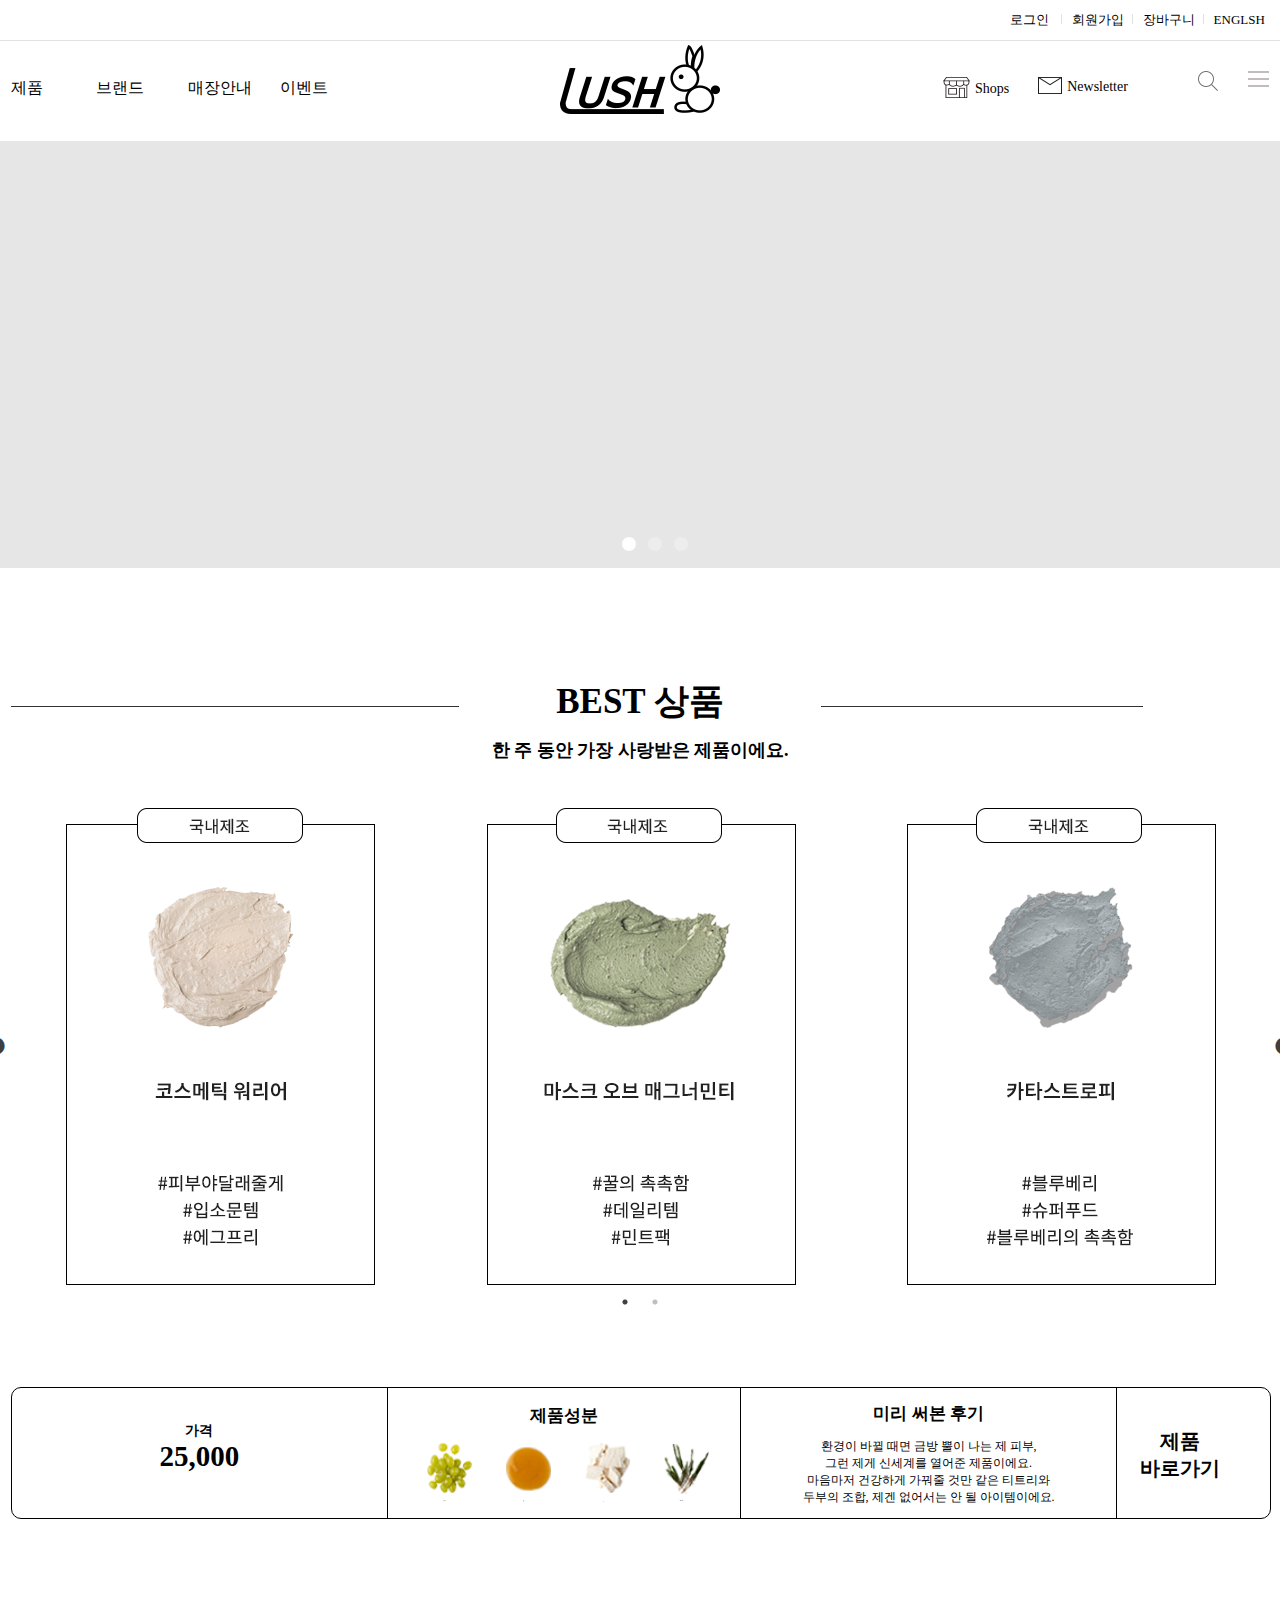
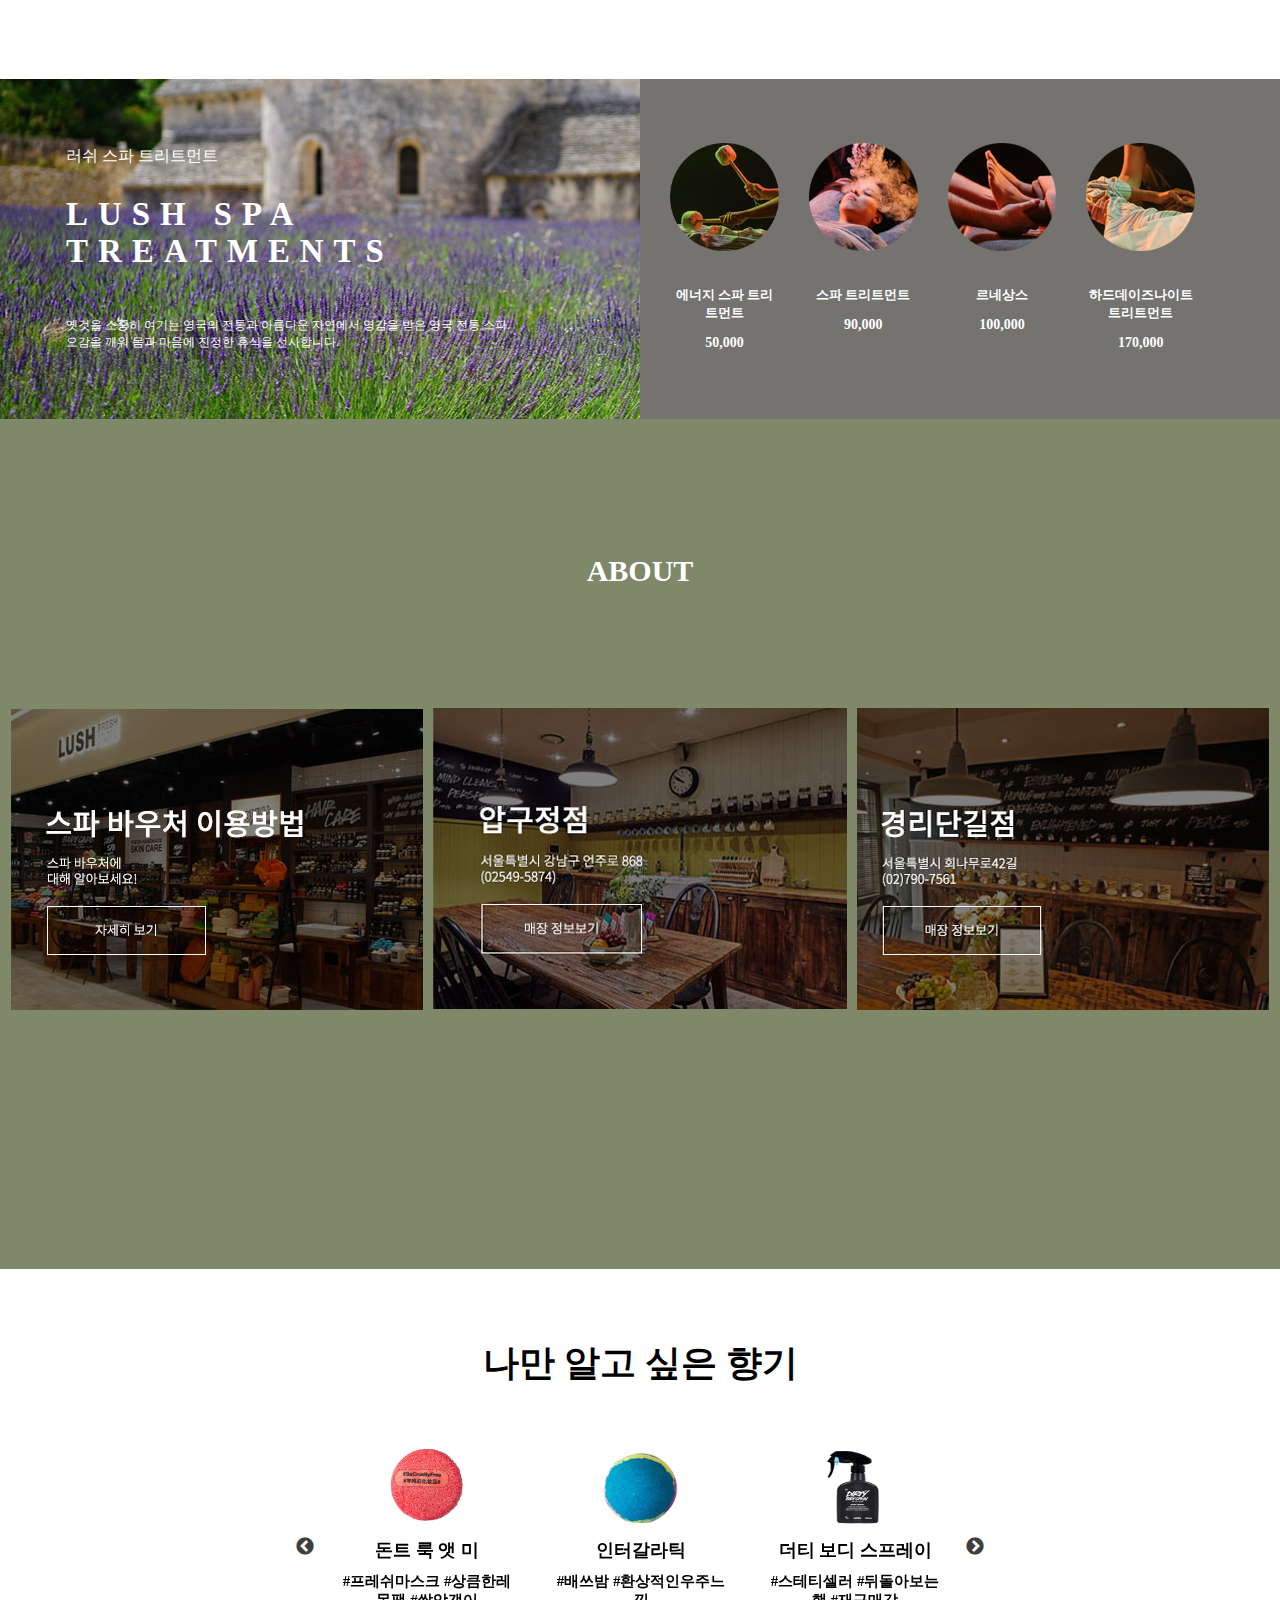
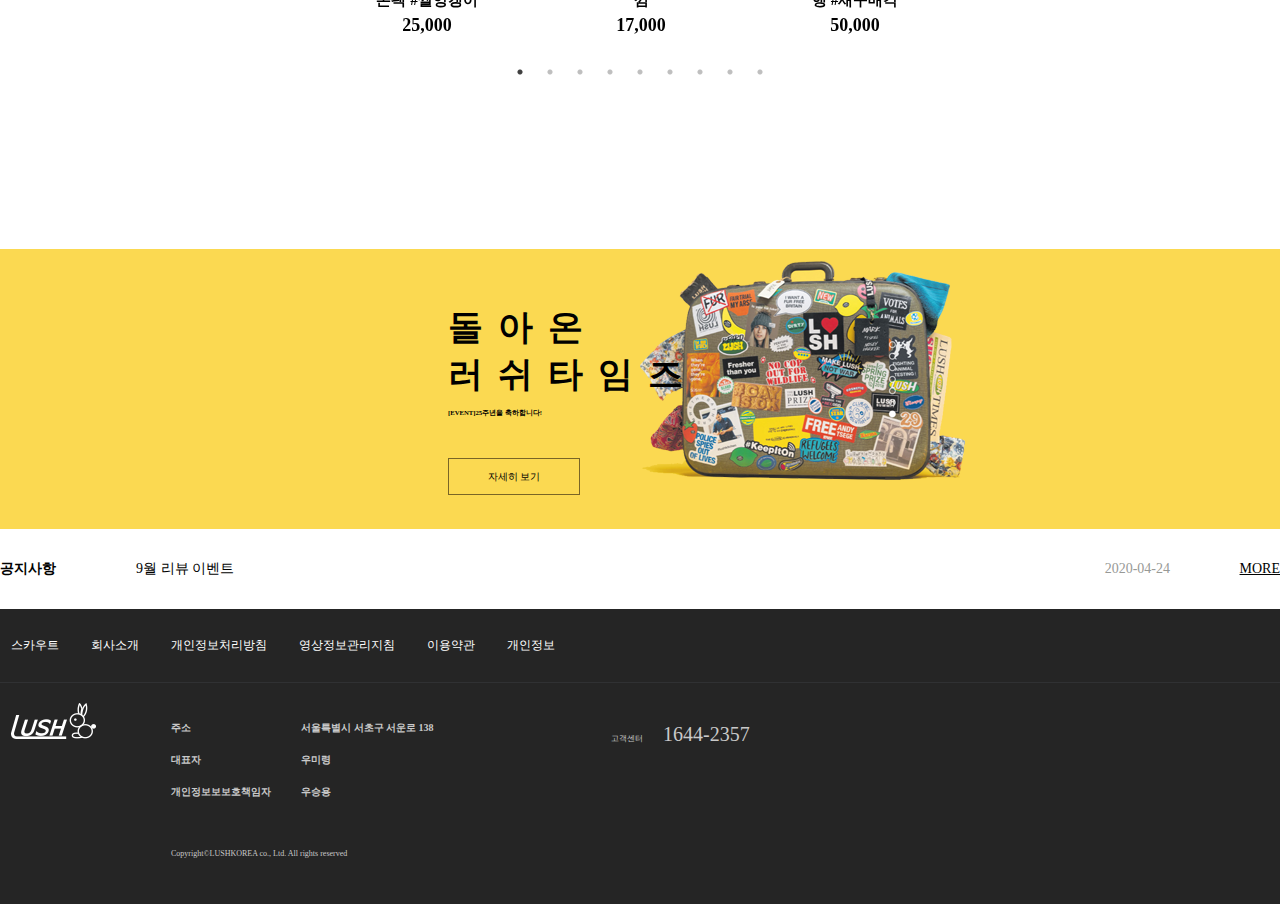
==== commit b4c28a7e: "ddd" ====
--- a/index.html
+++ b/index.html
@@ -1,746 +1,522 @@
 <!DOCTYPE html>
-<html lang="zxx">
+<html lang="en">
 
 <head>
-    <meta charset="utf-8">
-    <title>이민주</title>
-    <script type="text/javascript" src="http://code.jquery.com/jquery-1.8.3.js">
+    <meta charset="UTF-8">
+    <meta name="viewport" content="width=device-width, initial-scale=1.0">
+    <title>LUSH</title>
+
+    <link href="css/style.css" rel="stylesheet" type="text/css">
+    <link rel="stylesheet" type="text/css" href="css/slick.css">
+    <link rel="stylesheet" type="text/css" href="css/slick-theme.css">
+
+    <script src="https://ajax.googleapis.com/ajax/libs/jquery/3.2.1/jquery.js"></script>
+
+
+    <script>
+        $(document).ready(function() {
+            mobile_menu();
+        });
+
+        function mobile_menu() {
+            /* 변수 선언 */
+            var $menu = null;
+            var $left_gnb = null; // 영역 전체
+            var $depth1_wrap = null;
+            var $depth1 = null;
+            var $depth1_btn = null;
+
+            /* 시작 함수 */
+            function start() {
+                init();
+                init_event();
+            }
+            /* 변수 초기화 함수 */
+            function init() {
+                $menu = $('.m_menu');
+                $left_gnb = $('.left_gnbWrap'); // 영역 전체
+                $depth1_wrap = $('.left_gnb>li');
+                $depth1 = $depth1_wrap.children('ul');
+                $depth1_btn = $depth1_wrap.children('a');
+            }
+            /* 이벤트 함수 */
+            function init_event() {
+
+                /* 모바일 메뉴 버튼 클릭했을때 모바일 메뉴영역 나오게 하기 */
+                $menu.click(function(event) {
+                    event.preventDefault();
+                    $left_gnb.addClass('on');
+                });
+
+                /* x버튼 눌렀을때 모바일 메뉴 닫기 */
+                $('.close').click(function(event) {
+                    event.preventDefault();
+
+                    $left_gnb.removeClass('on');
+
+                    // x버튼 누르면 시간차 약간두고 소메뉴 닫히게 하기
+                    setTimeout(function() {
+                        $depth1_btn.removeClass('on');
+                        $depth1.slideUp();
+                    }, 300)
+                });
+
+                /* depth1의 각메뉴 클릭시 depth2 나오게 하기 */
+                $depth1_btn.click(function(event) {
+                    event.preventDefault();
+                    var $this = $(this);
+                    var $this_ul = $this.siblings('ul');
+
+                    var check = $this.hasClass('on');
+                    if (check) {
+                        $this.removeClass('on');
+                        $this_ul.stop(true, true).slideUp();
+                    } else {
+                        $depth1_btn.removeClass('on');
+                        $depth1.stop().slideUp();
+                        $this.addClass('on');
+                        $this_ul.stop(true, true).slideDown();
+                    }
+                });
+
+                /* 디바이스 크기 변경시 모바일 메뉴영역 숨기기 */
+                $(window).resize(function() {
+                    $left_gnb.removeClass('on');
+                });
+            }
+
+            start(); // 시작 호출
+        }
+
     </script>
+
+    <script src="js/jquery-v1.10.2.js" type="text/javascript"></script>
+    <link href="css/flickerplate.css" type="text/css" rel="stylesheet">
+    <script src="js/flickerplate.js" type="text/javascript"></script>
     <script>
-        $(document).ready(function(e) {
-            $('#navigation li>a').on('click', function(e) {
-                e.preventDefault();
-                $('html, body').animate({
-                    scrollTop: $(this.hash).offset().top
-                }, 800);
-                return false;
-            });
+        $(document).ready(function() {
+
+            $('.flicker-example').flicker();
         });
 
     </script>
-    <script src="js/ScrollTrigger.min.js"></script>
-    <script>
-        document.addEventListener('DOMContentLoaded', function() {
-            var trigger = new ScrollTrigger({
-                addHeight: true
-            });
-        });
-
-    </script>
-
-    <style>
-        .fromBottomIn {
-            transition: all 0.8s;
-            transform: translate(0, 0);
-            opacity: 1;
-        }
-
-        .fromBottomOut {
-            transition: all 1s;
-            transform: translate(0, 100px);
-            opacity: 0;
-        }
-
-    </style>
-    <!-- mobile responsive meta -->
-    <meta name="viewport" content="width=device-width, initial-scale=1">
-    <meta name="viewport" content="width=device-width, initial-scale=1, maximum-scale=1">
-
-    <!-- ** Plugins Needed for the Project ** -->
-    <link rel="stylesheet" href="js/aos.css">
-    <!-- Bootstrap -->
-    <link rel="stylesheet" href="plugins/bootstrap/bootstrap.min.css">
-    <!-- slick slider -->
-    <link rel="stylesheet" href="plugins/slick/slick.css">
-    <!-- themefy-icon -->
-    <link rel="stylesheet" href="plugins/themify-icons/themify-icons.css">
-
-    <!-- Main Stylesheet -->
-    <link href="css/style.css" rel="stylesheet">
-
-    <!--Favicon-->
-    <link rel="shortcut icon" href="images/favicon.ico" type="image/x-icon">
-    <link rel="icon" href="images/favicon.ico" type="image/x-icon">
-    <link rel="stylesheet" href="css/normalize.min.css">
-    <link rel="stylesheet" href="css/animate.min.css">
-
-    <style>
-        #btn-close-modal {
-            right: 5%;
-            cursor: pointer;
-            position: absolute;
-            z-index: 999;
-            padding-top: 50px;
-        }
-
-    </style>
-
 </head>
 
 <body>
-    <div class="site-wrap" id="home-section">
-
-        <div class="site-mobile-menu site-navbar-target">
-            <div class="site-mobile-menu-header">
-                <div class="site-mobile-menu-close mt-3">
-                    <span class="icon-close2 js-menu-toggle"></span>
+    <div id="wrap">
+        <header id="header">
+            <div class="top_header">
+                <div class="inner">
+                    <ul class="top_header_text">
+                        <li>로그인</li>
+                        <li>회원가입</li>
+                        <li>장바구니</li>
+                        <li>ENGLSH</li>
+                        <!-- space -->
+                    </ul>
                 </div>
             </div>
-
-            <header class="navigation fixed-top">
-                <nav class="navbar navbar-expand-lg navbar-dark">
-                    <button class="navbar-toggler" type="button" data-toggle="collapse" data-target="#navigation" aria-controls="navigation" aria-expanded="false" aria-label="Toggle navigation">
-                        <span class="navbar-toggler-icon"></span>
-                    </button>
-
-
-                    <div class="collapse navbar-collapse text-center" id="navigation">
-                        <ul class="navbar-nav ml-auto">
-                            <li class="nav-item">
-                                <a class="nav-link" href="#box1">HOME</a>
-                            </li>
-                            <li class="nav-item">
-                                <a class="nav-link" href="#box2">ABOUT</a>
-                            </li>
-                            <li class="nav-item">
-                                <a class="nav-link" href="#box3">PROTFOLIO</a>
-                            </li>
-                            <li class="nav-item">
-                                <a class="nav-link" href="#box4">VISUAL</a>
-                            </li>
-                            <li class="nav-item">
-                                <a class="nav-link" href="#box5">FOOTER</a>
-                            </li>
+            <div class="botttom_header_1">
+                <div class="inner">
+                    <ul class="menu">
+                        <li><a href="sub_index.html">제품</a></li>
+                        <li><a href="sub_index.html">브랜드</a></li>
+                        <li><a href="sub_index.html">매장안내</a></li>
+                        <li><a href="sub_index.html">이벤트</a></li>
+                        <!-- space -->
+                    </ul>
+                    <div class="logo">
+                        <img src="img/logo.png" alt="로고">
+                    </div>
+                    <div class="sub_menu">
+                        <ul class="side">
+                            <li><i><img src="img/LUSH_main_pc_06.png" alt="Shops"></i>Shops</li>
+                            <li><i><img src="img/LUSH_main_pc_03.png" alt="Newsletter"></i>Newsletter</li>
                         </ul>
-                    </div>
-                </nav>
-            </header>
-        </div>
-    </div>
-    <div class="ftco-blocks-cover-1" id="box1">
-        <div class="site-section-cover half-bg">
-            <div class="container">
-                <div class="row align-items-center justify-content-center">
-                    <div class="col-lg-8">
-                        <marquee behavior="slide" scrollamount="60">
-                            <h1 class="mb-5 text-primary font-weight-bold" style="width: auto">HELLO!<br>WELCOME TO<br> MY PORTFOLIO</h1>
-                        </marquee>
-                    </div>
+                        <div class="search">
+                            <div class="search">
+                                <img src="img/seach.png" alt="seacrch">
+                            </div>
+                        </div>
+                        <div class="m_menu">
+                            <a href="#"><img src="img/LUSH_main_mo_menubar.jpg" alt="menu_btn"></a>
+                        </div>
+                        <nav class="left_gnbWrap">
+                            <a href="#" class="close">close</a>
+                            <ul class="left_gnb">
+                                <li>
+                                    <a href="#">배쓰</a>
+                                    <ul>
+                                        <li><a href="#">배쓰밤</a></li>
+                                        <li><a href="#">버블 바</a></li>
+                                        <li><a href="#">배쓰 오일</a></li>
+                                        <li><a href="#">젤리밤</a></li>
+                                    </ul>
+                                </li>
+                                <li>
+                                    <a href="#">샤워</a>
+                                    <ul>
+                                        <li><a href="#">솝</a></li>
+                                        <li><a href="#">샤워 젤 & 젤리</a></li>
+                                        <li><a href="#">보디 컨디셔너</a></li>
+                                        <li><a href="#">샤워 오일</a></li>
+                                    </ul>
+                                </li>
+                                <li>
+                                    <a href="#">보디</a>
+                                    <ul>
+                                        <li><a href="#">클렌저</a></li>
+                                        <li><a href="#">로션</a></li>
+                                        <li><a href="#">핸드 앤 풋</a></li>
+                                        <li><a href="#">마시지바</a></li>
+                                    </ul>
+                                </li>
+                                <li>
+                                    <a href="#">페이스</a>
+                                    <ul>
+                                        <li><a href="#">페이스 마스크</a></li>
+                                        <li><a href="#">토너</a></li>
+                                        <li><a href="#">모이스춰라이저</a></li>
+                                        <li><a href="#">프라이머</a></li>
+                                    </ul>
+                                </li>
+                            </ul>
+                        </nav>
+                        <!-- space -->
+                    </div>
+                    <!-- space -->
                 </div>
             </div>
-        </div>
-    </div>
-
-    <!-- testimonial -->
-    <section class="section bg-primary position-relative testimonial-bg-shapes" id="box2" data-scroll="toggle(.fromBottomIn, .fromBottomOut) once">
-        <div class="container">
-            <div class="row">
-                <div class="col-12 text-center">
-                    <h2 class="section-title text-black mb-5">SELF-INTRODUCTION</h2>
-                </div>
-                <div class="col-lg-10 mx-auto testimonial-slider">
-                    <!-- slider-item -->
-                    <div class="text-center testimonial-content">
-                        <i class="ti-quote-right text-black icon mb-4 d-inline-block"></i>
-                        <p class="text-black mb-4">다른 일에 도전하기에 늦었다고 생각했습니다.<br> 그래서 웹디자이너라는 새로운 도전을 앞두고 내가 잘 할 수 있을까 하는 의문과 겁이 많이 났습니다.<br> 그러나 교육을 들으면서 이 분야에 많은 흥미가 생기고, 또 제가 창출해낸 결과물들을 보니 성취감이 매우 컸습니다. <br>조금 더 빨리 시작하지 않았음을 후회했고 흘러간 시간이 아깝다고 생각했습니다. 그래서 저는, <br> 이 마음을 소중히 여기여 앞으로 많은 것들을 보고 생각하고 그러므로 가지는 시각을 더 키워<br> 더욱 만족스러운 디자인, 결과물을 만들어야 내야겠다고 생각했습니다.<br> 저는 머물러 있지 않고 늘 성장하는 사람이 되겠습니다.</p>
-                        <img class="img-fluid_1 rounded-circle mb-4 d-inline-block" src="images/testimonial/leeminju.png" alt="client-image">
-                        <h4 class="text-black">이민주</h4>
-                        <h6 class="text-light mb-4">Web Desginer</h6>
-                    </div>
-                    <!-- slider-item -->
-                    <div class="text-center testimonial-content">
-                        <i class="ti-quote-right text-black icon mb-4 d-inline-block"></i>
-                        <p class="text-black mb-4">저는 사람들과 만나 이야기 나누는 것을 좋아합니다. <br> 자전거를 타고 바다에 가는 것을 좋아하고 잔잔한 강과 일몰, 밤하늘을 좋아합니다.<br> 주변 사람들에게 마음을 전하는 일을 좋아하고 배려하는 것을 좋아합니다.<br> 여러 가지 경험해 보는 것을 좋아하고 늘 궁금한 것들이 많아 그에 따른 해답을 찾는 것을 좋아합니다.<br>활발하고 웃음이 많으며 책임감이 강하여 언제나 주어진 시간과 일에 최선을 다하는 것을 좋아합니다.<br>이렇게 좋아하는 것들이 많은 저는 누구나 다 좋아하는 그런 사람이 되고 싶습니다.</p>
-                        <img class="img-fluid_1 rounded-circle mb-4 d-inline-block" src="images/testimonial/leeminju2.png">
-                        <h4 class="text-black">이민주</h4>
-                        <h6 class="text-light mb-4">26살</h6>
-                    </div>
-                </div>
+        </header>
+        <article id="mainimg">
+            <h1 class="hidden">메인이미지</h1>
+            <div class="flicker-example" data-block-text="false">
+
+                <ul>
+
+                    <li>
+
+                    </li>
+
+                    <li>
+
+                    </li>
+
+                    <li>
+
+                    </li>
+                </ul>
+
             </div>
-        </div>
-        <!-- bg shapes -->
-    </section>
-
-    <!-- what can i do -->
-    <!-- what can i do -->
-    <section class="section position-relative">
-        <div class="container">
-            <div class="row">
-                <div class="col-lg-12 text-center">
-                    <h2 class="section-title">WHAT CAN I DO</h2>
-                </div>
-                <div class="col-lg-6">
-                    <div class="d-flex_1">
-                        <div class="mr-lg-1">
-                            <i><img src="images/icon/WEB.png" alt="web"></i>
-                        </div>
-                        <div class="mr-lg-1_text">
-                            <h4>Web Design 웹표준,<br>웹접근성구현</h4>
-                        </div>
-                    </div>
-                </div>
-                <div class="col-lg-6">
-                    <div class="d-flex_1">
-                        <div class="mr-lg-1">
-                            <i><img src="images/icon/SNS.png" alt="sns"></i>
-                        </div>
-                        <div class="mr-lg-1_text">
-                            <h4>SNS Design 소셜 온라인,<br>SNS 카드뉴스</h4>
-                        </div>
-                    </div>
-                </div>
-                <div class="col-lg-6">
-                    <div class="d-flex_1">
-                        <div class="mr-lg-1">
-                            <i><img src="images/icon/BI.png" alt="bi"></i>
-                        </div>
-                        <div class="mr-lg-1_text">
-                            <h4>Branding Design CI,<br>BI 컨셉 가이드, 리플렛 홍보물</h4>
-                        </div>
-                    </div>
-                </div>
-                <div class="col-lg-6">
-                    <div class="d-flex_1">
-                        <div class="mr-lg-1">
-                            <i><img src="images/icon/BIOG.png" alt="blog"></i>
-                        </div>
-                        <div class="mr-lg-1_text">
-                            <h4>Shoppingmall Design &<br>Blog 카페24 쇼핑몰, 블로그</h4>
-                        </div>
-                    </div>
+        </article>
+        <main id="contents">
+            <section class="best_set">
+                <h1 class="hidden">BEST 상품</h1>
+                <div class="besttitle">
+                    <h2>BEST 상품</h2>
+                    <p>한 주 동안 가장 사랑받은 제품이에요.</p>
+                </div>
+                <section class="regular slider">
+                    <div>
+                        <img src="img/LUSH_main_pc_07.png" alt="코스메틱워리어">
+                    </div>
+                    <div>
+                        <img src="img/LUSH_main_pc_09_03.png" alt="마스크오브매그너민티">
+                    </div>
+                    <div>
+                        <img src="img/LUSH_main_pc_11_03.png" alt="카타스트로피">
+                    </div>
+                    <div>
+                        <img src="img/LUSH_main_pc-copy_03.png" alt="트와일라잇">
+                    </div>
+                    <div>
+                        <img src="img/LUSH_main_pc-copy_05.png" alt="플라이웨이헤어">
+                    </div>
+                    <div>
+                        <img src="img/LUSH_main_pc-copy_07.png" alt="나나">
+                    </div>
+                </section>
+
+                <div class="bestdata">
+                    <div class="data_box">
+                        <div class="data_box_1">
+                            <h4>가격</h4>
+                            <h2>25,000</h2>
+                        </div>
+                        <div class="data_box_2">
+                            <h4>제품성분</h4>
+                            <div>
+                                <img src="img/LUSH_main_pc_34.png" alt="청포도">
+                                <p>청포도</p>
+                            </div>
+                            <div>
+                                <img src="img/LUSH_main_pc_39.png" alt="꿀">
+                                <p>꿀</p>
+                            </div>
+                            <div>
+                                <img src="img/LUSH_main_pc_41.png" alt="두부">
+                                <p>두부</p>
+                            </div>
+                            <div>
+                                <img src="img/LUSH_main_pc_36.png" alt="티트리">
+                                <p>티트리</p>
+                            </div>
+                            <!-- space -->
+                        </div>
+                        <div class="data_box_3">
+                            <h4>미리 써본 후기</h4>
+                            <p>환경이 바뀔 때면 금방 뿔이 나는 제 피부,<br>
+                                그런 제게 신세계를 열어준 제품이에요.<br>
+                                마음마저 건강하게 가꿔줄 것만 같은 티트리와<br>
+                                두부의 조합, 제겐 없어서는 안 될 아이템이에요.</p>
+                        </div>
+                        <div class="data_box_4">
+                            <h4>제품<br>바로가기</h4>
+                        </div>
+                        <!-- space -->
+                    </div>
+                </div>
+            </section>
+            <section class="bannerset">
+                <div class="bannerset_left">
+                    <div class="bannerset_left_text">
+                        <h4>러쉬 스파 트리트먼트</h4>
+                        <h2>LUSH SPA<br>TREATMENTS</h2>
+                        <p>옛것을 소중히 여기는 영국의 전통과 아름다운 자연에서 영감을 받은 영국 전통 스파.<br>
+                            오감을 깨워 몸과 마음에 진정한 휴식을 선사합니다.</p>
+                    </div>
+                </div>
+                <div class="bannerset_right">
+                    <div class="inner">
+                        <div>
+                            <img src="img/LUSH_main_pc_48.png" alt="에너지스파트리트먼트">
+                            <h5>에너지 스파 트리트먼트</h5>
+                            <p>50,000</p>
+                        </div>
+                        <div>
+                            <img src="img/LUSH_main_pc_50.png" alt="스파츠리츠먼트">
+                            <h5>스파 트리트먼트</h5>
+                            <p>90,000</p>
+                        </div>
+                        <div>
+                            <img src="img/LUSH_main_pc_52.png" alt="르네상스">
+                            <h5>르네상스</h5>
+                            <p>100,000</p>
+                        </div>
+                        <div>
+                            <img src="img/LUSH_main_pc_54.png" alt="하드데이즈나이트트리트먼트">
+                            <h5>하드데이즈나이트트리트먼트</h5>
+                            <p>170,000</p>
+                        </div>
+                        <!-- space -->
+                    </div>
+                </div>
+            </section>
+            <section class="about_set">
+                <h1 class="hidden">ABOUT</h1>
+                <h2>ABOUT</h2>
+                <div class="about">
+                    <div class="inner">
+                        <div class="about_list">
+                            <img src="img/LUSH_main_pc_09.jpg" alt="스파파우처이용방법">
+                        </div>
+                        <div class="about_list">
+                            <img src="img/LUSH_main_pc_14.jpg" alt="압구정점">
+                        </div>
+                        <div class="about_list">
+                            <img src="img/LUSH_main_pc_11.jpg" alt="결리단길점">
+                        </div>
+                        <!-- space -->
+
+                    </div>
+                </div>
+            </section>
+            <section class="banner_set_2">
+                <h1>나만 알고 싶은 향기</h1>
+                <section class="center slider2">
+                    <div>
+                        <img src="img/LUSH_main_pc_67.png" alt="인터갈라틱">
+                        <h2>인터갈라틱</h2>
+                        <h3>#배쓰밤 #환상적인우주느낌</h3>
+                        <h4>17,000</h4>
+                    </div>
+                    <div>
+                        <img src="img/LUSH_main_pc_61.png" alt="더티보디스프레이">
+                        <h2>더티 보디 스프레이</h2>
+                        <h3>#스테티셀러 #뒤돌아보는행 #재구매각</h3>
+                        <h4>50,000</h4>
+                    </div>
+                    <div>
+                        <img src="img/LUSH_main_pc_70.png" alt="대디오">
+                        <h2>대디-오 100g/250g/500g</h2>
+                        <h3>#오래머무는잔향 #연애시작합니다</h3>
+                        <h4>19,000</h4>
+                    </div>
+                    <div>
+                        <img src="img/LUSH_main_pc_64.png" alt="씨베지터블">
+                        <h2>씨베지터블</h2>
+                        <h3>#바닷소금 #환해초 #바다향기그대로</h3>
+                        <h4>10,000</h4>
+                    </div>
+                    <div>
+                        <img src="img/11.png" alt="트와일라잇버블바">
+                        <h2>트와일라잇 버블 바</h2>
+                        <h3>#버블바 #라벤더 #꿈나라</h3>
+                        <h4>19,000</h4>
+                    </div>
+                    <div>
+                        <img src="img/222.png" alt="레인보우">
+                        <h2>레인보우</h2>
+                        <h3>#버블바 #무지개 #상큼한레몬향기</h3>
+                        <h4>20,000</h4>
+                    </div>
+                    <div>
+                        <img src="img/333.png" alt="뷰티슬립">
+                        <h3>뷰티슬립125g/315g</h3>
+                        <h3>#아름다움의비결 #골저스한영양 #라벤더</h3>
+                        <h4>28,000</h4>
+                    </div>
+                    <div>
+                        <img src="img/4444.png" alt="뉴">
+                        <h2>뉴</h2>
+                        <h3>#착한샴푸 #고체샴푸 #뿌리튼튼</h3>
+                        <h4>18,000</h4>
+                    </div>
+                    <div>
+                        <img src="img/555.png" alt="돈트룩앳미">
+                        <h2>돈트 룩 앳 미</h2>
+                        <h3>#프레쉬마스크 #상큼한레몬팩 #쌀앙갱이</h3>
+                        <h4>25,000</h4>
+                    </div>
+                </section>
+
+            </section>
+            <section class="event_set">
+                <div class="event_set_text">
+                   <div>
+                    <h1 class="hidden">돌아온러쉬타임즈</h1>
+                    <h1>돌아온<br>러쉬타임즈</h1>
+                    <h6>[EVENT]25주년을 축하합니다!</h6>
+                    <p>자세히 보기</p>
+                    </div>
+                </div>
+                <div class="event_set_img">
+                <div>
+                    <img src="img/LUSH_main_pc_77.png" alt="돌아온러쉬타임즈">
+                </div>
+                </div>
+                <!-- sapce -->
+            </section>
+            <section class="board_set">
+                <h1 class="hidden">공지사항</h1>
+                <h1>공지사항</h1>
+                <p>9월 리뷰 이벤트</p>
+                <ul>
+                    <li class="date">2020-04-24</li>
+                    <li class="more">MORE</li>
+                    <!-- :after으로 clear:both -->
+                </ul>
+                <!-- :after으로 clear:both -->
+            </section>
+        </main>
+        <footer id="footer">
+            <div class="top_footer">
+                <div class="inner">
+                    <ul>
+                        <li>스카우트</li>
+                        <li>회사소개</li>
+                        <li>개인정보처리방침</li>
+                        <li>영상정보관리지침</li>
+                        <li>이용약관</li>
+                        <li>개인정보</li>
+                        <!-- space -->
+                    </ul>
                 </div>
             </div>
-        </div>
-    </section>
-        <!-- skills -->
-        <section class="section">
-            <div class="container">
-                <div class="row">
-                    <div class="col-lg-12 text-center">
-                        <h2 class="section-title">Skills</h2>
-                    </div>
-                    <div class="col-lg-3 col-sm-6 mb-4 mb-lg-0">
-                        <div class="card shadow text-center">
-                            <div class="position-relative rounded-top progress-wrapper" data-color="#fdb157">
-                                <div class="wave" data-progress="80%"></div>
-                            </div>
-                            <div class="card-footer bg-white">
-                                <h4 class="card-title">Photoshap (80%)</h4>
-                            </div>
-                        </div>
-                    </div>
-                    <div class="col-lg-3 col-sm-6 mb-4 mb-lg-0">
-                        <div class="card shadow text-center">
-                            <div class="position-relative rounded-top progress-wrapper" data-color="#9473e6">
-                                <div class="wave" data-progress="80%"></div>
-                            </div>
-                            <div class="card-footer bg-white">
-                                <h4 class="card-title">Illustration (80%)</h4>
-                            </div>
-                        </div>
-                    </div>
-                    <div class="col-lg-3 col-sm-6 mb-4 mb-lg-0">
-                        <div class="card shadow text-center">
-                            <div class="position-relative rounded-top progress-wrapper" data-color="#bdecf6">
-                                <div class="wave" data-progress="80%"></div>
-                            </div>
-                            <div class="card-footer bg-white">
-                                <h4 class="card-title">HTML (80%)</h4>
-                            </div>
-                        </div>
-                    </div>
-                    <div class="col-lg-3 col-sm-6 mb-4 mb-lg-0">
-                        <div class="card shadow text-center">
-                            <div class="position-relative rounded-top progress-wrapper" data-color="#ffbcaa">
-                                <div class="wave" data-progress="70%"></div>
-                            </div>
-                            <div class="card-footer bg-white">
-                                <h4 class="card-title">CSS (70%)</h4>
-                            </div>
-                        </div>
-                    </div>
-                </div>
-            </div>
-        </section>
-        <!-- /skills -->
-
-        <!-- edcation -->
-        <style>
-            .col-md-4_img {
-                -webkit-animation: rotation 2s infinite linear;
-            }
-
-            @-webkit-keyframes rotation {
-                from {
-                    -webkit-transform: rotate(0deg);
-                }
-
-                to {
-                    -webkit-transform: rotate(359deg);
-                }
-            }
-
-            .col-md-4_1_img {
-                -webkit-animation: rotation 2s infinite linear;
-            }
-
-            @-webkit-keyframes rotation {
-                from {
-                    -webkit-transform: rotate(0deg);
-                }
-
-                to {
-                    -webkit-transform: rotate(359deg);
-                }
-            }
-
-            .col-md-4_2_img {
-                -webkit-animation: rotation 2s infinite linear;
-            }
-
-            @-webkit-keyframes rotation {
-                from {
-                    -webkit-transform: rotate(0deg);
-                }
-
-                to {
-                    -webkit-transform: rotate(359deg);
-                }
-            }
-
-        </style>
-        <section class="section">
-            <div class="container">
-                <div class="row justify-content-around">
-                    <div class="col-12 text-center">
-                        <h2 class="section-title">EDUCATION</h2>
-                    </div>
-                    <div class="col-lg-3 col-md-4 text-center">
-                        <img src="images/experience/icon-1.png" alt="icon" class="col-md-4_img">
-                        <p class="mb-0">2020</p>
-                        <h4 class="mb-0_text">부산IT교육센터<br>반응형 퍼블리싱 & 웹디자인</h4>
-                    </div>
-                    <div class="col-lg-3 col-md-4 text-center">
-                        <img src="images/experience/icon-2.png" alt="icon" class="col-md-4_1_img">
-                        <p class="mb-0">2016</p>
-                        <h4 class="mb-0_text">부산여자대학<br>사회복지재활과 졸업</h4>
-                    </div>
-                    <div class="col-lg-3 col-md-4 text-center">
-                        <img src="images/experience/icon-3.png" alt="icon" class="col-md-4_2_img">
-                        <p class="mb-0">2014</p>
-                        <h4 class="mb-0_text">부산<br>마케팅고등학교 졸업</h4>
-                    </div>
-                </div>
-            </div>
-        </section>
-        <!-- edcation -->
-
-
-
-        <!-- portfolio -->
-        <style>
-            .fromLeftIn {
-                transition: all 1s;
-                transform: translate(0px, 1);
-                opacity: 1;
-            }
-
-            .fromLeftOut {
-                transition: all 1s;
-                transform: translate(100px, 0);
-                opacity: 0;
-            }
-
-        </style>
-
-        <section class="section" id="box3" data-scroll="toggle(.fromLeftIn, .fromLeftOut) once">
-            <div class="container_1">
-                <div class="row">
-                    <div class="col-12 text-center">
-                        <h2 class="section-title">PROTFOLIO</h2>
-                    </div>
-                    <div class="col-lg-4 col-sm-6 mb-4 mb-lg-0">
-                        <article class="card shadow">
-                            <img src="images/protfolio/lush/lush1.jpg" alt="러쉬">
-                            <div class="card-body">
-                                <p>Web Design, Photoshop & Illustrator
-                                </p>
-                                <p>LUSH</p>
-                                <p>PROJECT#1</p>
-                                <a href="https://min2026.github.io/project_1/" target="_blank" class="btn btn-xs btn-primary">WEB</a>
-                                <a href="images/protfolio/lush/lush_bx.jpg" class="btn btn-xs btn-primary" target="_blank">BI</a>
-                            </div>
-                        </article>
-                    </div>
-                    <div class="col-lg-4 col-sm-6 mb-4 mb-lg-0">
-                        <article class="card shadow">
-                            <img src="images/protfolio/matanet/matanet.jpg" alt="메나넷티플랫폼">
-                            <div class="card-body">
-                                <p>Web Design, Photoshop & Illustrator
-                                </p>
-                                <p>METANET</p>
-                                <p>PROJECT#2</p>
-                                <a href="https://min2026.github.io/project2/" target="_blank" class="btn btn-xs btn-primary">WEB</a>
-                            </div>
-                        </article>
-                    </div>
-                    <div class="col-lg-4 col-sm-6 mb-4 mb-lg-0">
-                        <article class="card shadow">
-                            <img src="images/protfolio/maumsan.jpg" alt="마음산">
-                            <div class="card-body">
-                                <p>Web Design, Photoshop & Illustrator
-                                </p>
-                                <p>MAUMSAN</p>
-                                <p>PROJECT#3</p>
-                                <a href="https://blog.naver.com/min_962026" target="_blank" class="btn btn-xs btn-primary">BLOG</a>
-                            </div>
-                        </article>
-                    </div>
-                    <div class="col-lg-4 col-sm-6 mb-4 mb-lg-0">
-                        <article class="card shadow">
-                            <img src="images/protfolio/shoppingmall/shoppingmall.jpg" alt="쇼핑몰">
-                            <div class="card-body">
-                                <p>Web Design, Photoshop & cafe24
-                                </p>
-                                <p>M#</p>
-                                <p>PROJECT#4</p>
-                                <a href="http://min2026.cafe24.com/" target="_blank" class="btn btn-xs btn-primary">Shoppingmall</a>
-                            </div>
-                        </article>
-                    </div>
-                </div>
-            </div>
-        </section>
-        <!-- portfolio -->
-
-
-        <!-- visual -->
-        <style>
-            .fromRightOut {
-                transition: all 1s;
-                transform: translate(0, 0);
-                opacity: 1;
-            }
-
-            .fromRightIn {
-                transition: all 1s;
-                transform: translate(100px, 0);
-                opacity: 0;
-            }
-
-        </style>
-        <section class="portfolio_section" id="box4">
-            <div class="container">
-                <div class="row">
-                    <div class="col-12 text-center">
-                        <h2 class="section-title">VISUAL</h2>
-                    </div>
-                </div>
-                <div class="row shuffle-wrapper">
-                    <div class="col-lg-5 col-6 mb-4 shuffle-item">
-                        <div class="position-relative rounded hover-wrapper">
-                            <img src="images/visual/maisonkitsune/maisonkitsune1.jpg" alt="메종키츠네">
-                            <a id="demo01" href="#animatedModal1">
-                                <div class="hover-overlay">
-                                    <div class="hover-content">
-                                        <div class="btn btn-light btn-sm">view project</div>
-                                    </div>
-                                </div>
-                            </a>
-                        </div>
-                    </div>
-                    <div class="col-lg-5 col-6 mb-4 shuffle-item">
-                        <div class="position-relative rounded hover-wrapper">
-                            <img src="images/visual/ediyacoffee/ediya.jpg" alt="이디야커피">
-                            <a id="demo02" href="#animatedModal2">
-                                <div class="hover-overlay">
-                                    <div class="hover-content">
-                                        <div class="btn btn-light btn-sm">view project</div>
-                                    </div>
-                                </div>
-                            </a>
-                        </div>
-                    </div>
-                    <div class="col-lg-5 col-6 mb-4 shuffle-item">
-                        <div class="position-relative rounded hover-wrapper">
-                            <img src="images/visual/baskin/baskin.jpg" alt="베스킨라빈스">
-                            <a id="demo03" href="#animatedModal3">
-                                <div class="hover-overlay">
-                                    <div class="hover-content">
-                                        <div class="btn btn-light btn-sm">view project</div>
-                                    </div>
-                                </div>
-                            </a>
-                        </div>
-                    </div>
-                    <div class="col-lg-5 col-6 mb-4 shuffle-item">
-                        <div class="position-relative rounded hover-wrapper">
-                            <img src="images/visual/march/March.jpg" alt="3월">
-                            <a id="demo04" href="#animatedModal4">
-                                <div class="hover-overlay">
-                                    <div class="hover-content">
-                                        <div class="btn btn-light btn-sm">view project</div>
-                                    </div>
-                                </div>
-                            </a>
-                        </div>
-                    </div>
-                    <div class="col-lg-5 col-6 mb-4 shuffle-item">
-                        <div class="position-relative rounded hover-wrapper">
-                            <img src="images/visual/osulloc/osulloc.jpg" alt="오설록">
-                            <a id="demo05" href="#animatedModal5">
-                                <div class="hover-overlay">
-                                    <div class="hover-content">
-                                        <div class="btn btn-light btn-sm">view project</div>
-                                    </div>
-                                </div>
-                            </a>
-                        </div>
-                    </div>
-                    <div class="col-lg-5 col-6 mb-4 shuffle-item">
-                        <div class="position-relative rounded hover-wrapper">
-                            <img src="images/visual/winter/winter.jpg" alt="겨울이벤트">
-                            <a id="demo06" href="#animatedModal6">
-                                <div class="hover-overlay">
-                                    <div class="hover-content">
-                                        <div class="btn btn-light btn-sm">view project</div>
-                                    </div>
-                                </div>
-                            </a>
-                        </div>
-                    </div>
-                    <div class="col-lg-5 col-6 mb-4 shuffle-item">
-                        <div class="position-relative rounded hover-wrapper">
-                            <img src="images/visual/greenpeace/greenpeace1.jpg" alt="그린피스">
-                            <a id="demo07" href="#animatedModal7">
-                                <div class="hover-overlay">
-                                    <div class="hover-content">
-                                        <div class="btn btn-light btn-sm">view project</div>
-                                    </div>
-                                </div>
-                            </a>
-                        </div>
-                    </div>
-                    <div class="col-lg-5 col-6 mb-4 shuffle-item">
-                        <div class="position-relative rounded hover-wrapper">
-                            <img src="images/visual/cardnews/cardnews1.jpg" alt="카드뉴스">
-                            <a id="demo08" href="#animatedModal8">
-                                <div class="hover-overlay">
-                                    <div class="hover-content">
-                                        <div class="btn btn-light btn-sm">view project</div>
-                                    </div>
-                                </div>
-                            </a>
-                        </div>
-                    </div>
-                    <div class="col-lg-5 col-6 mb-4 shuffle-item">
-                        <div class="position-relative rounded hover-wrapper">
-                            <img src="images/visual/teamlab/teamlab1.jpg" alt="팀랩보더리스">
-                            <a id="demo09" href="#animatedModal9">
-                                <div class="hover-overlay">
-                                    <div class="hover-content">
-                                        <div class="btn btn-light btn-sm">view project</div>
-                                    </div>    
-                                </div>
-                            </a>
-                        </div>
-                    </div>
-                    <!-- visual -->
-
-
-
-                    <!--DEMO01-->
-                    <div id="animatedModal1">
-                        <!--THIS IS IMPORTANT! to close the modal, the class name has to match the name given on the ID -->
-                        <div id="btn-close-modal" class="close-animatedModal1">
-                            <img src="images/icon/x.png">
-                        </div>
-
-                        <div class="modal-content" style="padding: 5%">
-                            <img src="images/visual/maisonkitsune/maisonkitsune2.jpg" alt="메종키츠네">
-                            <!--Your modal content goes here-->
-                        </div>
-                    </div>
-
-                    <!--DEMO02-->
-                    <div id="animatedModal2">
-                        <!--THIS IS IMPORTANT! to close the modal, the class name has to match the name given on the ID -->
-                        <div id="btn-close-modal" class="close-animatedModal2">
-                            <img src="images/icon/x.png">
-                        </div>
-
-                        <div class="modal-content" style="    padding-top: 5%;">
-                            <img src="images/visual/ediyacoffee/ediya2.jpg" alt="이디야커피">
-                            <!--Your modal content goes here-->
-                        </div>
-                    </div>
-
-                    <!--DEMO03-->
-                    <div id="animatedModal3">
-                        <!--THIS IS IMPORTANT! to close the modal, the class name has to match the name given on the ID -->
-                        <div id="btn-close-modal" class="close-animatedModal3">
-                            <img src="images/icon/x.png">
-                        </div>
-
-                        <div class="modal-content" style="padding-top: 5%">
-                            <img src="images/visual/baskin/baskin2.jpg" alt="베스킨라빈스">
-                            <!--Your modal content goes here-->
-                        </div>
-                    </div>
-
-                    <!--DEMO04-->
-                    <div id="animatedModal4">
-                        <!--THIS IS IMPORTANT! to close the modal, the class name has to match the name given on the ID -->
-                        <div id="btn-close-modal" class="close-animatedModal4">
-                            <img src="images/icon/x.png">
-                        </div>
-
-                        <div class="modal-content" style="padding: 5%">
-                            <img src="images/visual/march/March2.jpg" alt="3월">
-                            <!--Your modal content goes here-->
-                        </div>
-                    </div>
-
-                    <!--DEMO05-->
-                    <div id="animatedModal5">
-                        <!--THIS IS IMPORTANT! to close the modal, the class name has to match the name given on the ID -->
-                        <div id="btn-close-modal" class="close-animatedModal5">
-                            <img src="images/icon/x.png">
-                        </div>
-                        <div class="modal-content" style="padding-top: 5%">
-                            <img src="images/visual/osulloc/osulloc2.jpg" alt="오설록">
-                            <!--Your modal content goes here-->
-                        </div>
-                    </div>
-
-                    <!--DEMO06-->
-                    <div id="animatedModal6">
-                        <!--THIS IS IMPORTANT! to close the modal, the class name has to match the name given on the ID -->
-                        <div id="btn-close-modal" class="close-animatedModal6">
-                            <img src="images/icon/x.png">
-                        </div>
-                        <div class="modal-content" style="padding-top: 5%;">
-                            <img src="images/visual/winter/winter2.jpg" alt="겨울이벤트">
-                            <!--Your modal content goes here-->
-                        </div>
-                    </div>
-
-                    <!--DEMO07-->
-                    <div id="animatedModal7">
-                        <!--THIS IS IMPORTANT! to close the modal, the class name has to match the name given on the ID -->
-                        <div id="btn-close-modal" class="close-animatedModal7">
-                            <img src="images/icon/x.png">
-                        </div>
-                        <div class="modal-content" style="padding-top: 5%">
-                            <img src="images/visual/greenpeace/greenpeace2.jpg" alt="그린피스">
-                            <!--Your modal content goes here-->
-                        </div>
-                    </div>
-
-                    <!--DEMO08-->
-                    <div id="animatedModal8">
-                        <!--THIS IS IMPORTANT! to close the modal, the class name has to match the name given on the ID -->
-                        <div id="btn-close-modal" class="close-animatedModal8">
-                            <img src="images/icon/x.png">
-                        </div>
-
-                        <div class="modal-content" style="padding: 5%">
-                            <img src="images/visual/cardnews/cardnews2.jpg" alt="카드뉴스">
-                            <!--Your modal content goes here-->
-                        </div>
-                    </div>
-                    
-                    <!--DEMO09-->
-                    <div id="animatedModal9">
-                        <!--THIS IS IMPORTANT! to close the modal, the class name has to match the name given on the ID -->
-                        <div id="btn-close-modal" class="close-animatedModal9">
-                            <img src="images/icon/x.png">
-                        </div>
-
-                        <div class="modal-content" style="padding: 5%">
-                            <img src="images/visual/teamlab/teamlab2.jpg" alt="팀랩보더리스">
-                            <!--Your modal content goes here-->
-                        </div>
-                    </div>
-                </div>
-            </div>
-        </section>
-        <!--DEMO END-->
-
-        <!-- footer -->
-        <footer class="bg-dark footer-section" id="box5">
-            <div class="footer_section">
-                <div class="container">
-                    <div class="row">
-                        <div class="col-md-4">
-                            <h5 class="col-md-4_text">Email</h5>
-                            <p class="text-white paragraph-lg font-secondary">min_226@naver.com</p>
-                        </div>
-                        <div class="col-md-4">
-                            <h5 class="col-md-4_text">Phone</h5>
-                            <p class="text-white paragraph-lg font-secondary">+82 010-4760-8330</p>
-                        </div>
-                        <div class="col-md-4">
-                            <h5 class="col-md-4_text">Address</h5>
-                            <p class="text-white paragraph-lg font-secondary">부산광역시 부산진구 서면문화로 59</p>
-                        </div>
-                    </div>
-                </div>
-            </div>
-            <div class="border-top text-center border-dark py-5">
-                <p class="mb-0 text-light">Copyright 2020. leeminju All right reserved</p>
+            <div class="bottom_footer">
+                <div class="inner">
+                    <div class="f_logo">
+                        <img src="img/LUSH_main_pc_81.png" alt="하단로고">
+                    </div>
+                    <div class="copyright">
+                        <ul>
+                            <li>주소<span>서울특별시 서초구 서운로 138</span></li>
+                            <li>대표자<span>우미령</span></li>
+                            <li>개인정보보보호책임자<span>우승용</span></li>
+                        </ul>
+                        <p>Copyright©LUSHKOREA co., Ltd. All rights reserved</p>
+                    </div>
+                    <div class="info">
+                        <p>고객센터<span>1644-2357</span></p>
+                        <!-- space-->
+                    </div>
+                </div>
             </div>
         </footer>
-        <!-- /footer -->
-
-        <!-- jQuery -->
-        <script src="plugins/jQuery/jquery.min.js"></script>
-        <!-- Bootstrap JS -->
-        <script src="plugins/bootstrap/bootstrap.min.js"></script>
-        <!-- slick slider -->
-        <script src="plugins/slick/slick.min.js"></script>
-        <!-- filter -->
-        <script src="plugins/shuffle/shuffle.min.js"></script>
-
-        <!-- Main Script -->
-        <script src="js/script.js"></script>
-
-        <script src="js/aos.js"></script>
-
-        <script src="js/main.js"></script>
-        <script src="js/jquery.min.js"></script>
-        <script src="js/animatedModal.js"></script>
-
-        <script>
-            
-            //demo 01
-            $("#demo01").animatedModal();
-
-            //demo 02
-            $("#demo02").animatedModal();
-
-            //demo 03
-            $("#demo03").animatedModal();
-
-            //demo 04
-            $("#demo04").animatedModal();
-
-            //demo 05
-            $("#demo05").animatedModal();
-
-            //demo 06
-            $("#demo06").animatedModal();
-
-            //demo 07
-            $("#demo07").animatedModal();
-
-            //demo 08
-            $("#demo08").animatedModal();
-            
-            //demo 09
-            $("#demo09").animatedModal();
-
-        </script>
-        
-    </body> 
+    </div>
+
+    <script src="https://code.jquery.com/jquery-2.2.0.js" type="text/javascript"></script>
+    <script>
+        var j220 = jQuery.noConflict();
+
+    </script>
+    <script src="js/slick.js" type="text/javascript" charset="utf-8"></script>
+    <script type="text/javascript">
+        j220(document).on('ready', function() {
+
+
+
+            j220(".regular").slick({
+                dots: true,
+                infinite: true,
+                slidesToShow: 3,
+                slidesToScroll: 3,
+                responsive: [ // 반응형 웹 구현 옵션
+                    {
+                        breakpoint: 1279, //화면 사이즈 1279px
+                        settings: {
+                            //위에 옵션이 디폴트 , 여기에 추가하면 그걸로 변경
+                            slidesToShow: 2
+                        }
+                    },
+                    {
+                        breakpoint: 680, //화면 사이즈 680px
+                        settings: {
+                            //위에 옵션이 디폴트 , 여기에 추가하면 그걸로 변경
+                            slidesToShow: 1
+                        }
+                    }
+                ]
+            });
+            j220(".center").slick({
+                dots: true,
+                infinite: true,
+                centerMode: true,
+                slidesToShow: 3,
+                slidesToScroll: 3,
+                responsive: [ // 반응형 웹 구현 옵션
+                    {
+                        breakpoint: 1279, //화면 사이즈 1279px
+                        settings: {
+                            //위에 옵션이 디폴트 , 여기에 추가하면 그걸로 변경
+                            slidesToShow: 2
+                        }
+                    },
+                    {
+                        breakpoint: 680, //화면 사이즈 680px
+                        settings: {
+                            //위에 옵션이 디폴트 , 여기에 추가하면 그걸로 변경
+                            slidesToShow: 1
+                        }
+                    }
+                ]
+            });
+
+
+        });
+
+    </script>
+
+</body>
+
 </html>
--- a/css/style.css
+++ b/css/style.css
@@ -1,1165 +1,1542 @@
-/*!------------------------------------------------------------------
-[MAIN STYLESHEET]
-
-PROJECT:	Project Name
-VERSION:	Versoin Number
--------------------------------------------------------------------*/
-/*------------------------------------------------------------------
-[TABLE OF CONTENTS]
--------------------------------------------------------------------*/
-/*  typography */
-@import url("https://fonts.googleapis.com/css?family=Playfair+Display:400,700|Roboto:300,400,500,700");
-
+/*공통*/
 @font-face {
-    font-style: normal;
-    font-display: swap;
-}
-
-.site-section-cover,
-.site-section-cover .container > .row {
-    height: calc(100vh - 196px);
-    min-height: 677px;
-}
-
-
+    font-family: 'NotoSans';
+    src: url("font/NotoSans.otf") format("opentype");
+}
+
+* {
+    padding: 0;
+    margin: 0
+}
 
 body {
-    line-height: 1.2;
-    font-family: "NanumSquareEB", sans-serif;
-    -webkit-font-smoothing: antialiased;
-    font-size: 15px;
-    color: #4c4c4c;
-}
-
-p,
-.paragraph {
-    font-weight: 400;
-    color: #4c4c4c;
-    line-height: 1.8;
-    font-family: "NanumSquareEB", sans-serif;
-}
-
-p-lg,
-.paragraph-lg {}
-
-h1,
-h2,
-h3,
-h4,
-h5,
-h6 {
-    color: #000;
-    line-height: 1.2;
-}
-
-h1,
-.h1 {
-    font-size: 80px;
-}
-
-@media (max-width: 991px) {
-
-    h1,
-    .h1 {
-        font-size: 65px;
-    }
-}
-
-h2,
-.h2 {
-    font-size: 60px;
-}
-
-@media (max-width: 991px) {
-
-    h2,
-    .h2 {
-        font-size: 50px;
-    }
-}
-
-h3,
-.h3 {
-    font-size: 40px;
-}
-
-h4,
-.h4 {
-    line-height: 1.5;
-    font-size: 16px;
-}
-
-h5,
-.h5 {
-    font-size: 18px;
-}
-
-h6,
-.h6 {
-    font-size: 14px;
-}
-
-.card-title {
-    padding-top: 0;
-    margin-bottom: 0
-}
-
-/* Button style */
-.btn {
-    font-size: 22px;
-    text-transform: capitalize;
-    padding: 16px 44px;
-    border-radius: 5px;
-    font-weight: 600;
-    border: 0;
+    overflow-x: hidden
+}
+
+ul {
+    list-style: none
+}
+
+.hidden {
+    position: absolute;
+    width: 1px;
+    height: 1px;
+    overflow: hidden
+}
+
+.inner {
+    width: 1258px;
+    margin: 0 auto
+}
+
+
+html {
+    font-size: 10px
+}
+
+a {
+    text-decoration-line: none;
+    color: inherit;
+}
+
+.left_gnb > li {
+    font-size: 1.4rem;
+    font-weight: 700;
+    color: #404934
+}
+
+.left_gnb > li > ul > li {
+    font-size: 1.2rem;
+    font-weight: 500
+}
+
+.left_gnbWrap > a {
+    font-size: 1.4rem;
+    font-weight: 700
+}
+
+.btn_prev {
+    display: none
+}
+
+.btn_next {
+    display: none
+}
+
+/*상단*/
+/*위쪽 상단*/
+.top_header {
+    width: 100%;
+    height: 40px;
+    line-height: 40px;
+    text-align: center;
+    border-bottom: 1px solid #e1e1e1;
+    font-size: 1.3rem
+}
+
+.top_header_text {
+    width: 282px;
+    float: right
+}
+
+.top_header_text > li {
+    width: 25%;
+    float: left
+}
+
+.top_header_text > li:before {
+    display: inline-block;
+    content: "";
+    width: 1px;
+    height: 10px;
+    background-color: #e1e1e1;
+    margin: 0 10px 0 0
+}
+
+.top_header_text > li:nth-child(1):before {
+    display: none
+}
+
+.top_header_text > li:nth-child(1) {
+    width: 20%;
+    padding-left: 5%
+}
+
+/*아랫쪽 상단*/
+
+.bottom_header_1 {
+    width: 100%;
+    height: 93px;
+    line-height: 93px;
+    text-align: center;
     position: relative;
-    z-index: 1;
-    transition: .2s ease;
-}
-
-.btn:focus {
-    outline: 0;
-    box-shadow: none !important;
-}
-
-.btn:active {
-    box-shadow: none;
-}
-
-.btn-sm {
-    font-size: 15px;
-    padding: 10px 30px;
-}
-
-.btn-xs {
-    padding: 5px 10px;
-    font-size: 15px;
-}
-
-.btn-primary {
-    background: #41228e;
-    color: #fff;
-}
-
-.btn-primary:active {
-    background: #542cb7 !important;
-}
-
-.btn-primary:hover {
-    background: #542cb7;
-}
-
-.btn-primary.focus,
-.btn-primary.active {
-    background: #542cb7 !important;
-    box-shadow: none !important;
-}
-
-.btn-transparent {
-    background: transparent;
-    color: #41228e;
-    font-weight: bold;
-}
-
-.btn-transparent:active,
-.btn-transparent:hover {
-    color: #41228e;
-}
-
-body {
+}
+
+.botton_header_1 > .inner:after {
+    display: block;
+    content: "";
+    clear: both
+}
+
+.menu {
+    width: 354px;
+    height: 93px;
+    float: left;
+    line-height: 93px;
+
+}
+
+.menu > li {
+    float: left;
+    width: 22%;
+    padding: 0 2%;
+    position: relative;
+    font-size: 1.6rem;
+}
+
+.menu > li:nth-child(1) {
+    padding: 0
+}
+
+.menu > li:after {
+    display: block;
+    content: "";
+    clear: both
+}
+
+.menu:after {
+    display: none;
+    content: "";
+    clear: both
+}
+
+.logo {
+    width: 160px;
+    height: 69px;
+    position: absolute;
+    left: 15%;
+    right: 15%;
+    margin: 0 auto;
+    top: 5%;
+    line-height: 69px
+}
+
+
+.sub_menu {
+    float: right
+}
+
+.sub_menu:after {
+    display: block;
+    content: "";
+    clear: both
+}
+
+.side {
+    width: 207px;
+    float: left;
+    padding-right: 48px
+}
+
+.side > li {
+    float: left;
+    font-size: 1.4rem;
+    padding-right: 29px;
+    padding-top: 36px
+}
+
+.side i {
+    padding-right: 8px
+}
+
+.sub_menu > .side > li > i {
+    padding-right: 5px;
+    vertical-align: middle
+}
+
+
+.side > li:nth-child(2) {
+    padding-right: 0
+}
+
+.side:after {
+    display: block;
+    content: "";
+    clear: both
+}
+
+.sub_menu > .search {
+    float: left;
+    padding-top: 30px;
+    padding-right: 30px
+}
+
+.sub_menu > .m_menu {
+    float: right;
+    padding-top: 30px
+}
+
+.locations {
+    width: 100%;
+    height: 45px;
+    line-height: 45px
+}
+
+.locations > .inner > ul {
+    float: left
+}
+
+.locations > .inner > ul > li > i {
+    width: 9px;
+    height: 5px;
+    padding-left: 12px
+}
+
+.locations > .inner > ul > li {
+    float: left;
+    padding-left: 19px;
+}
+
+.locations:after {
+    display: block;
+    content: "";
+    clear: both
+}
+
+.botttom_header > .inner:after {
+    display: block;
+    content: "";
+    clear: both
+}
+
+.botttom_header {
+    border-bottom: 1px solid #e1e1e1;
+}
+
+.locations > .inner > ul:after {
+    display: block;
+    content: "";
+    clear: both
+}
+
+#mainimg {
+    width: 100%;
+    background-repeat: no-repeat;
+    background-size: cover;
+    background-position: center center;
+    margin-top: 100px
+}
+
+.dot-navigation .slick-track {
+    transform: translate3d(0px, 0px, 0px) !important
+}
+
+/* 콘텐츠 */
+/* 베스트상품 */
+
+.best_set {
+    width: 1258px;
+    margin: 0 auto;
+    margin-top: 110px
+}
+
+.besttitle {
+    width: 100%;
+    height: 80px;
+    position: relative;
+    text-align: center
+}
+
+.besttitle:before {
+    content: "";
+    display: block;
+    position: absolute;
+    width: 90%;
+    height: 1px;
+    background-color: #333333;
+    top: 35%
+}
+
+.besttitle > h2 {
+    position: absolute;
+    width: 20%;
     background-color: #fff;
-    overflow-x: hidden;
-}
-
-::-moz-selection {
-    background: #542cb7;
-    color: #fff;
-}
-
-::selection {
-    background: #542cb7;
-    color: #fff;
-}
-
-/* preloader */
-.preloader {
-    position: fixed;
-    top: 0;
+    left: 35%;
+    right: 35%;
+    margin: auto;
+    padding: 0 55px;
+    font-size: 3.5rem
+}
+
+.besttitle > p {
+    font-weight: 900;
+    padding-top: 60px;
+    font-size: 1.8rem
+}
+
+.bestslider {
+    width: 1258px;
+    padding-top: 54px;
+    position: relative
+}
+
+.best_list > .slide1 {
+    float: left;
+    width: 33.3%
+}
+
+.best_list > .slide2 {
+    float: left;
+    width: 33.3%
+}
+
+.best_list > .slide3 {
+    float: left;
+    width: 33.3%
+}
+
+
+.best_list {
+    float: left;
+    position: absolute;
+    width: 1050px;
     left: 0;
     right: 0;
-    bottom: 0;
-    background-color: #fff;
-    z-index: 999;
-    display: flex;
-    align-items: center;
-    justify-content: center;
-}
-
-ol,
-ul {
-    list-style-type: none;
-    margin: 0px;
-}
-
-img {
-    vertical-align: middle;
-    border: 0;
-}
-
-.mr-lg-1 img {
-    width: 60%;
-}
-
-
-.mr-lg-1:hover img {
-    transform: rotate(180deg);
-    transition: all 0.4s;
-}
-
-.mr-lg-2 img {
-    width: 80%
-}
-
-.mr-lg-2:hover img {
-    transform: rotate(180deg);
-    transition: all 0.4s;
-}
-
-.mr-lg-3 img {
-    width: 80%
-}
-
-.mr-lg-3:hover img {
-    transform: rotate(180deg);
-    transition: all 0.4s;
-}
-
-.mr-lg-4 img {
-    width: 80%
-}
-
-.mr-lg-4:hover img {
-    transform: rotate(180deg);
-    transition: all 0.4s;
-}
-
-a,
-a:hover,
-a:focus {
-    text-decoration: none;
-}
-
-a,
-button,
-select {
-    cursor: pointer;
-    transition: .2s ease;
-}
-
-a:focus,
-button:focus,
-select:focus {
-    outline: 0;
-}
-
-a.text-dark:hover {
-    color: #41228e !important;
-}
-
-a:hover {
-    color: #3b4eda;
-}
-
-
-.mr-lg-2 {
+    margin: 0 auto
+}
+
+.best_list > div {
+    float: left
+}
+
+.bestslider > .best_list:after {
+    content: "";
+    display: inline-block;
+    clear: both
+}
+
+
+
+
+.bestslider > .best_list > .slide2 {
+    overflow: hidden
+}
+
+.bestslider > .best_list > .slide2 > img {
+    transform: scale(1);
+    transition: all 0.7s
+}
+
+.bestslider > .best_list > .slide2:hover img {
+    transform: scale(1.2);
+    transition: all 0.7s
+}
+
+.bestslider > .best_list > .slide3 {
+    overflow: hidden
+}
+
+.bestslider > .best_list > .slide3 > img {
+    transform: scale(1);
+    transition: all 0.7s
+}
+
+.bestslider > .best_list > .slide3:hover img {
+    transform: scale(1.2);
+    transition: all 0.7s
+}
+
+
+
+
+.data_box {
+    width: 100%;
+    height: 130px;
+    margin-top: 100px;
+    border: 1px solid #000;
+    border-radius: 10px;
+
+
+}
+
+.data_box_1 {
+    float: left;
+    width: 29.8%;
+    text-align: center;
+    padding-top: 34px;
+    border-right: 1px solid #000;
+    height: 97px;
+}
+
+.data_box_1 > h4 {
+    font-size: 1.4rem
+}
+
+.data_box_1 > h2 {
+    font-size: 2.9rem
+}
+
+.data_box_2 {
+    float: left;
+    width: 28%;
+    text-align: center;
+    padding-top: 16px;
+    border-right: 1px solid #000;
+    height: 115px;
+}
+
+
+.data_box_2 > div {
+    float: left;
+    text-align: center;
+    padding-left: 10px
+}
+
+.data_box_2 > h4 {
+    font-size: 1.7rem
+}
+
+.data_box_2 > div p {
+    font-size: 1.1rem;
+    padding-left: 25px;
+    font-size: 1.1px
+}
+
+.data_box_2 > div:nth-child(2) p {
+    padding-top: 5px
+}
+
+.data_box_2 > div:nth-child(3) img {
+    padding-top: 9px
+}
+
+.data_box_2 > div:nth-child(3) p {
+    padding-top: 4px
+}
+
+.data_box_2 > div:nth-child(4) p {
+    padding-top: 6px
+}
+
+.data_box_2 > div:nth-child(5) p {
+    padding-top: 4px
+}
+
+.data_box_2 > div:nth-child(5) img {
+    padding-top: 17px
+}
+
+
+.data_box_2 > div img {
+    width: 65%;
+    padding-left: 29px;
+    padding-top: 16px;
+    text-align: center
+}
+
+.data_box_2 > div:nth-child(3) {
+    padding-top: 8px
+}
+
+.data_box_3 {
+    width: 29.8%;
+    float: left;
+    text-align: center;
+    border-right: 1px solid #000;
+    height: 130px;
+}
+
+.data_box_3 > h4 {
+    padding-top: 14px;
+    font-size: 1.7rem
+}
+
+.data_box_3 > p {
+    padding-top: 13px;
+    font-size: 1.2rem
+}
+
+.data_box_4 {
+    width: 10%;
+    float: left;
+
+}
+
+.data_box_4 > h4 {
+    padding-top: 40px;
+    text-align: center;
+    font-size: 2rem
+}
+
+
+.bannerset {
+    width: 100%;
+    height: 340px;
+    margin-top: 160px;
+    float: left;
+    position: relative
+}
+
+.bannerset_left {
+    width: 50%;
+    height: 340px;
+    background-image: url(../img/LUSH_main_pc_05_02.jpg);
+    position: absolute
+}
+
+.bannerset_left_text {
+    color: #fff
+}
+
+.bannerset_left_text > h4 {
+    font-weight: normal;
+    padding-top: 67px;
+    padding-left: 66px;
+    font-size: 1.6rem
+}
+
+.bannerset_left_text > h2 {
+    padding-top: 29px;
+    padding-left: 66px;
+    font-size: 3.29rem;
+    letter-spacing: 10px
+}
+
+.bannerset_left_text > p {
+    padding-top: 47px;
+    padding-left: 66px;
+    font-size: 1.2rem
+}
+
+
+.bannerset_right {
+    width: 50%;
+    float: right;
+    position: relative
+}
+
+.bannerset_right > .inner {
+    width: 100%;
+    height: 340px;
+    background-color: #757370;
+    float: right;
+    left: 0;
+    right: 0;
+    margin: 0 auto
+}
+
+.bannerset_right > .inner > div {
+    float: left;
+    padding-left: 60px;
+    padding-top: 60px
+}
+
+.bannerset_right > .inner > div > h5 {
+    text-align: center;
+    padding-top: 33px;
+    color: #fff;
+    font-size: 1.3rem
+}
+
+.bannerset_right > .inner > div > p {
+    text-align: center;
+    font-size: 1.4rem;
+    padding-top: 13px;
+    color: #fff;
+    font-weight: bold
+}
+
+
+
+.bannerset_right {
+    height: 374px;
+    position: relative;
+    overflow: hidden
+}
+
+.bannerset_right > .inner div img {
+    width: 90%;
+    height: auto
+}
+
+
+
+
+.about_set {
+    width: 100%;
+    height: 850px;
+    background-color: #7f8869;
+    margin-top: 500px;
+    position: relative
+}
+
+
+
+.about_set > h2 {
+    font-size: 3rem
+}
+
+.about_set .about_list {
+    padding-left: 10px;
+}
+
+.about_set .about_list:nth-child(1) {
+    padding-left: 0
+}
+
+.about_list {
+    padding-top: 120px;
+    float: left;
+
+}
+
+.about_set > h2 {
+    padding-top: 135px;
+    text-align: center;
+    color: #fff
+}
+
+.about_list img{width: 100%}
+
+.banner_set_2 {
+    width: 100%;
+    float: left;
+    margin: 0 auto;
+    padding-top: 70px
+}
+
+.banner_set_2 > h1 {
+    font-size: 3.6rem;
+    font-weight: bold;
+    text-align: center;
+}
+
+.banner_set_2 > h2 {
+    font-size: 18px;
+    font-weight: bold;
+    text-align: center;
+}
+
+.banner_set_2 div h3 {
+    padding-top: 10px;
+    font-size: 15px
+}
+
+.banner_set_2 div h2 {
+    font-size: 18px;
+    font-weight: 700
+}
+
+.banner_set_2 div h4 {
+    padding-top: 5px;
+    font-size: 18px
+}
+
+.banner_set_2 div img {
+    width: 60%
+}
+
+
+
+
+
+
+.event_set {
+    width: 100%;
+    height: 280px;
+    background-color: #fbd951;
+    margin-top: 580px;
+    
+}
+
+.event_set_text {width: 50%; position: absolute; left: 35%
+}
+
+
+.event_set_text > div h1 {
+    padding-top: 55px;
+    letter-spacing: 15px;
+    font-size: 3.5rem
+}
+
+.event_set_text > div h6 {
+    padding-top: 11px;
+    padding-bottom: 40px;
+}
+
+.event_set_text > div p {
+    width: 130px;
+    height: 35px;
+    border: 1px solid #796526;
+    font-size: 1rem;
+    line-height: 35px;
+    text-align: center
+}
+
+.banner_set_2:after {
+    display: block;
+    content: "";
+    clear: both
+}
+
+.event_set_img {width: 50%; float: right; right: 30%; padding-top: 1%
+   
+}
+
+
+
+
+/* 하단위쪽 */
+.board_set {
+    width: 100%;
+    height: 80px;
+    line-height: 80px;
+    margin: 0 auto;
+    font-size: 1.4rem;
+    color: #000100
+}
+
+.board_set > h1 {
+    width: 136px;
+    float: left;
+    font-weight: bold;
+    font-size: 1.4rem
+}
+
+.board_set > p {
+    float: left
+}
+
+.board_set > ul {
     float: right
 }
 
-.d-flex_1,
-.d-flex_2,
-.d-flex_3,
-.d-flex_4 {
-    display: flex !important;
-    padding: 20px 0
-}
-
-.d-flex_2,
-.d-flex_4 {
-    float: right;
-}
-
-.d-flex_3,
-.d-flex_4 {
-    padding-top: 50px
-}
-.mr-lg-1{width: 30%; display: inline-block}
-.mr-lg-1_text {
-    line-height: 1.5;
-width: 68%; display: inline-block
-}
-
-.mr-lg-2_text {
+.board_set > ul > li {
+    float: left
+}
+
+.board_set:after {
+    content: "";
+    display: inline-block;
+    clear: both
+}
+
+.board_set > ul > li.date {
+    color: #979996
+}
+
+.board_set > ul > li.more {
+    width: 110px;
+    text-decoration: underline;
+    text-align: right
+}
+
+/* 하단 */
+#footer {
+    width: 100%;
+    height: 295px;
+    background-color: #252525;
+    position: relative
+}
+
+#footer:after {
+    content: "";
+    display: block;
+    clear: both
+}
+
+/* 하단위쪽 */
+.top_footer {width: 100%;
+    height: 73px;
+    line-height: 73px;
+    border-bottom: 1px solid #303133;
+    font-size: 1.2rem;
+    color: #5e605d;
+}
+
+.top_footer > .inner > ul:after {
+    content: "";
+    display: inline-block;
+    clear: both
+}
+
+.top_footer > .inner > ul > li {
+    float: left;
+    padding-right: 32px;
+    color: #fff
+}
+
+/* 하단아래쪽 */
+.bottom_footer {width: 100%;
+    color: #999999;
+    margin-top: 20px;
+    font-size: 0.8rem
+}
+
+.bottom_footer > .inner:after {
+    content: "";
+    display: inline-block;
+    clear: both
+}
+
+.bottom_footer > .inner > .f_logo {
+    padding-right: 75px
+}
+
+.bottom_footer > .inner > .f_logo,
+.copyright {
+    float: left
+}
+
+.copyright > ul > li {
+    font-size: 10px;
+    color: #c9c9c9;
+    font-weight: 900;
+    padding-top: 18px
+}
+
+.copyright > ul > li:nth-child(1) span {
+    padding-left: 110px
+}
+
+.copyright > ul > li:nth-child(2) span {
+    padding-left: 100px
+}
+
+.copyright > ul > li:nth-child(3) span {
+    padding-left: 30px
+}
+
+.copyright > p {
+    padding-top: 50px;
+    color: #c9c9c9
+}
+
+.info {width: 100%;
     padding-top: 20px;
-}
-
-.mr-lg-3_text {
-    padding-top: 25px;
-}
-
-.mr-lg-4_text {
-    padding-top: 25px;
-}
-
-.mb-0_text {
-    padding-top: 5px;
-    line-height: 1.5
-}
-
-.card-body > p:nth-child(1) {
-    font-size: 15px;
-    color: #747171;
-    font-weight: bold
-}
-
-.card-body > p:nth-child(2) {
-    font-size: 28px;
-    font-weight: bold
-}
-
-.card-body > p:nth-child(3) {
-    font-size: 20px;
-    font-weight: bold
-}
-
-.col-md-4_text {
-    color: #999
-}
-
-.col-12 > .section-title {
-    padding-top: 100px
-}
-
-.slick-slide {
-    outline: 0;
-}
-
-.section {
-    padding-top: 80px;
-    padding-bottom: 80px;
-}
-
-.portfolio_section {
-    padding-top: 80px;
-    padding-bottom: 200px
-}
-
-.card shadow1 {
-    width: 80%;
-    margin
-}
-
-.section-title {
-    font-weight: bold;
-    margin-bottom: 80px;
-    font-family: "NanumSquareEB";
-    font-size: 2rem
-}
-
-. .bg-cover {
+    padding-left: 600px;
+}
+
+.info > p {
+    color: #c9c9c9
+}
+
+.info span {height: auto;
+    width: 100%;
+    padding-left: 20px;
+    font-size: 20px
+}
+
+/*베스트상품*/
+
+
+
+
+
+
+
+
+
+
+
+/* 서브1 */
+
+.location {
+    width: 100%;
+    height: 45px;
+    line-height: 45px;
+    border-bottom: 1px solid #e1e1e1;
+
+}
+
+.locations {
+    width: 100%;
+    height: 45px;
+}
+
+
+.locations > ul {
+    float: left
+}
+
+.locationsul > li {
+    float: left
+}
+
+.sub_menu:after {
+    display: block;
+    content: "";
+    clear: both
+}
+
+.titlebodyimage {
+    width: 100%;
+    height: 611px;
+    background-image: url(../img/LUSH-sub_mainimg.jpg);
+    background-repeat: no-repeat;
     background-size: cover;
     background-position: center center;
-    background-repeat: no-repeat;
-}
-
-/* overlay */
-.overlay {
-    position: relative;
-}
-
-.overlay::before {
+
+}
+
+.titlebodyimage {
+    text-align: center;
+    padding-top: 135px
+}
+
+.titlebodyimage > h2 {
+    font-size: 25px;
+    color: #717b5e;
+    font-weight: normal
+}
+
+.titlebodyimage > h1 {
+    padding-top: 43px;
+    font-size: 75px;
+    color: #49611c
+}
+
+.titlebodyimage > h5 {
+    padding-top: 30px;
+    font-size: 14px;
+    color: #717b54
+}
+
+.goods_cons {
+    width: 1280px;
+    margin: 0 auto;
+    text-align: center
+}
+
+.goods_rate {
+    margin-bottom: 87px;
+    padding-top: 72px
+}
+
+.goods_rate > h2 {
+    font-size: 18px;
+    color: #717b5e
+}
+
+.goods_rate > h2 > span {
+    color: #0a9782
+}
+
+.goods_rate > h2 > i {
+    padding-right: 24px
+}
+
+.goods_rate > h2 > i > img {
+    vertical-align: middle
+}
+
+.goods_rate > p {
+    font-size: 62px;
+    color: #717b5e;
+    padding-top: 30px
+}
+
+.goods_spec {
+    width: 100%;
+    height: 446px;
+    border: 1px solid #e1e1e1;
+    color: #222222;
+    padding: 65px 0
+}
+
+.goods_spec:after {
+    content: "";
+    display: block;
+    clear: both
+}
+
+.goods_spec > dl {
+    width: 33.33%;
+    float: left;
+    height: 240px
+}
+
+.goods_spec > dl > dt {
+    font-size: 27px;
+    font-weight: bold;
+    padding: 34px 0
+}
+
+.goods_spec > dl > dt > i {
+    display: block;
+    width: 73px;
+    height: 73px;
+    margin: 0 auto;
+}
+
+.goods_spec > dl > dt > i > img {
+    width: 90%
+}
+
+.goods_spec > dl > dt > i:nth-child(2) > img {
+    width: 85%
+}
+
+.goods_spec > dl > dt > i:nth-child(3) > img {
+    width: 85%
+}
+
+.goods_spec > dl > dd {
+    font-size: 13px
+}
+
+.goods_spec > dl > dd > ul {
+    width: 60%;
+    margin: 0 auto;
+    text-align: left;
+    padding-left: 20%
+}
+
+.goods_addDiscount > h3 {
+    font-size: 22px;
+    font-weight: bold;
+    color: #222222;
+    text-align: left
+}
+
+.goods_addDiscount {
+    width: 1280px;
+    margin: 0 auto;
+    text-align: center
+}
+
+.goods_addDiscount > h3 {
+    padding-top: 78px;
+    padding-bottom: 20px;
+    font-size: 20px;
+    font-weight: bold;
+    color: #222222
+}
+
+.goods_addDiscountspec:after {
+    content: "";
+    display: block;
+    clear: both
+}
+
+.goods_addDiscountspec {
+    width: 99.5%;
+    margin: 0 auto
+}
+
+.spce_l,
+.spce_r {
+    width: 48%;
+    height: 455px;
+    float: left;
+    border: 1px solid #e1e1e1
+}
+
+.spce_l {
+    margin-right: 1.7%
+}
+
+.spce_r {
+    margin-left: 1.7%
+}
+
+.i_smartgoldHd {
+    padding: 55px 0 12px 0;
+    display: block;
+}
+
+.txt1 {
+    font-size: 2.6rem;
+    font-weight: bold;
+    padding-bottom: 12px;
+    color: #374023
+}
+
+
+.txt2:before {
+    content: "";
+    display: block;
+    width: 20px;
+    margin: 0 auto;
+    height: 1px;
+    background-color: #222222;
+    margin-bottom: 35px
+}
+
+.txt2 {
+    font-size: 2rem;
+    margin: 28px 0 45px 0
+}
+
+.btnHD1 {
+    width: 213px;
+    height: 60px;
+    line-height: 60px;
+    background-color: #7f8869;
+    margin: 0 auto;
+    text-align: center;
+    color: #fff;
+    font-size: 1.8rem
+}
+
+.goods_addDiscount {
+    padding-bottom: 209px
+}
+
+.sub_bottom_header > .inner:after {
+    display: block;
+    content: "";
+    clear: both
+}
+
+.sub_bottom {
+    width: 100%;
+    height: 62px;
+    background-color: #242527;
+    color: #d7d4d7;
+    font-size: 12px;
+    line-height: 62px;
+    margin-top: 120px;
+}
+
+.sub_bottom ul {
+    float: left;
+}
+
+.sub_bottom li {
+    float: left;
+}
+
+.sub_bottom li:before {
+    display: inline-block;
+    content: "";
+    width: 1px;
+    height: 9px;
+    background-color: #3a3b3d;
+    margin: 0 30px;
+}
+
+.sub_bottom li:nth-child(1):before {
+    display: none;
+}
+
+.sub_bottom ul > li:nth-child(3) select {
+    width: 75px;
+    border: none;
+    font-size: 12px;
+    color: #dddad7;
+    background-color: #242527;
+}
+
+.sub_bottom > .inner > div {
+    float: right;
+}
+
+.sub_bottom select {
+    width: 100px;
+    border: none;
+    font-size: 12px;
+    color: #fff;
+    background-color: #242527;
+}
+
+.sub_bottom ul:after {
+    display: block;
+    content: "";
+    clear: both;
+}
+
+.sub_bottom > .inner {
+    display: block;
+    content: "";
+    clear: both;
+}
+
+
+/*모바일 메뉴*/
+/* 모바일 메뉴 버튼 */
+.menu {
+    top: 10%;
+    left: 5%;
+}
+
+.menu > a {
+    width: 100%;
+    height: 100%;
+    display: block;
+}
+
+a.close {
+    background-color: #ddd;
+    width: 50px;
+    height: 50px;
     position: absolute;
-    content: '';
-    height: 80%;
-    width: 100%;
-    top: 0;
-    left: 0;
-    background: #000;
-    opacity: .5;
-}
-
-.main-menu {
-    float: right
-}
-
-.main-menu > li {
-    float: left;
-    z-index: 2px
-}
-
-.site-section-cover.half-bg:before {
-    position: absolute;
-    width: 50%;
-    height: 80%;
-    content: "";
     right: 0;
     top: 0;
-    z-index: 0;
-    background-color: #fff6da;
-}
-
-.outline-0 {
-    outline: 0 !important;
-}
-
-.d-unset {
-    display: unset !important;
-}
-
-
-.bg-gray {
-    background: #eaeaea !important;
-}
-
-
-.text-primary {
-    color: #47529a !important;
-}
-
-.text-color {
-    color: #4c4c4c;
-}
-
-.text-dark {
-    color: #000 !important;
-}
-
-.text-light {
-    font-size: 12px;
-    color: #999999 !important;
-}
-
-.mb-10 {
-    margin-bottom: 10px !important;
-}
-
-.mb-20 {
-    margin-bottom: 20px !important;
-}
-
-.mb-30 {
-    margin-bottom: 30px !important;
-}
-
-.mb-40 {
-    margin-bottom: 40px !important;
-}
-
-.mb-50 {
-    margin-bottom: 50px !important;
-}
-
-.mb-60 {
-    margin-bottom: 60px !important;
-}
-
-.mb-70 {
-    margin-bottom: 70px !important;
-}
-
-.mb-80 {
-    margin-bottom: 80px !important;
-}
-
-.mb-90 {
-    margin-bottom: 90px !important;
-}
-
-.mb-100 {
-    margin-bottom: 100px !important;
-}
-
-.zindex-1 {
-    z-index: 1;
-}
-
-.rounded-lg {
-    border-radius: 15px;
-}
-
-.overflow-hidden {
-    overflow: hidden;
-}
-
-.font-secondary {
-    margin-bottom: 0;
-    font-family: "NanumSquareB" !important;
-}
-
-.font-tertiary {
-    font-family: "NanumSquareB" !important;
-}
-
-.shadow {
-    box-shadow: 0px 18px 39.1px 6.9px rgba(224, 241, 255, 0.34) !important;
-}
-
-.bg-dark {
-    background-color: #222222 !important;
-}
-
-/* icon */
-.icon {
-    font-size: 45px;
-}
-
-.icon-bg {
-    height: 100px;
-    width: 100px;
-    line-height: 100px;
-    text-align: center;
-}
-
-.icon-light {
-    color: #c8d5ef;
-}
-
-#box3 {
-    margin: 0 auto
-}
-
-/* /icon */
-/* slick slider */
-.slick-dots {
-    text-align: center;
-    padding-left: 0;
-}
-
-.slick-dots li {
-    display: inline-block;
-    margin: 2px;
-}
-
-.slick-dots li.slick-active button {
-    background: #6d77bd;
-    background: #6d77bd;
-    width: 25px;
-}
-
-.slick-dots li button {
-    height: 6px;
-    width: 12px;
-    background: #6d77bd;
-    color: transparent;
-    border-radius: 10px;
-    overflow: hidden;
-    transition: .2s ease;
-    border: 0;
-}
-
-/* /slick slider */
-/* form */
-.form-control {
-    border: 0;
-    border-radius: 0;
-    border-bottom: 1px solid #c7c7c7;
-    height: 60px;
-}
-
-.form-control:focus {
-    border-color: #41228e;
-    outline: 0;
-    box-shadow: none !important;
-}
-
-textarea.form-control {
-    height: 120px;
-}
-
-/* /form */
-/* card */
-.card {
-    border: 0;
-}
-
-.card-header {
-    border: 0;
-}
-
-.card-footer {
-    border: 0;
-}
-
-
-/* /card */
-.navigation {
-    padding: 40px 130px;
-    transition: .3s ease;
-    display: block
-}
-
-.menu {
-    width: 100%;
-    text-align: right !important;
-}
-
-.menu > li {
-    float: left
-}
-
-.navigation.nav-bg {
-    background-color: #47529a;
-    background-color: #47529a;
-    padding: 15px 100px;
-}
-
-@media (max-width: 991px) {
-    .navigation.nav-bg {
-        padding: 15px 20px;
-    }
-
-
-}
-
-
-@media (max-width: 991px) {
-    .navigation {
-        padding: 20px;
-        background: #47529a;
-    }
-
-
-    .nav {
-        text-align: center;
-        background-color: rgba(255, 246, 218, 0);
-        padding: 10px 0px;
-        width: 100%;
-        position: sticky;
-        top: 0;
-        position: fixed;
-        z-index: 999;
-        padding-right: 100px;
-    }
-
-    .content {
-        height: 2000px;
-    }
-
-    .active {
-        position: fixed;
-        top: 0px;
-    }
-
-    .navbar .nav-item .nav-link {
-        font-family: "NanumSquareB";
-        text-transform: uppercase;
-        padding: 15px;
-        display: block
-    }
-
-    .navbar .nav-item.active {
-        font-weight: bold;
-    }
-
-    .navbar-dark .navbar-nav .nav-link {
-        color: #fff;
-    }
-
-    .hero-area {
-        padding: 300px 0 200px;
-        position: relative;
-
-    }
-
-
-
-}
-
-@media (max-width: 767px) {
-    .hero-area {
-        padding: 250px 0 150px;
-        overflow: hidden;
-    }
-}
-
-.hero-area h1 {
-    position: relative;
-    z-index: 2;
-}
-
-.layer {
-    position: absolute;
-    z-index: 1;
-}
-
-#l1 {
-    bottom: 0;
-    left: 0;
-}
-
-#l2 {
-    top: 190px;
-    left: -250px;
-}
-
-#l3 {
-    top: 200px;
-    left: 40%;
-}
-
-#l4 {
-    top: 200px;
-    right: 40%;
-}
-
-#l5 {
-    top: 100px;
-    right: -150px;
-}
-
-#l6 {
-    bottom: -20px;
-    left: 10%;
-}
-
-#l7 {
-    bottom: 100px;
-    left: 20%;
-}
-
-#l8 {
-    bottom: 160px;
-    right: 45%;
-}
-
-#l9 {
-    bottom: 100px;
-    right: -10px;
-}
-
-.layer-bg {
-    position: absolute;
-    bottom: 0;
-    left: 0;
-}
-
-/* skills */
-.progress-wrapper {
-    height: 130px;
-    overflow: hidden;
-}
-
-.wave {
-    position: absolute;
-    width: 100%;
+    color: #000;
+    line-height: 50px;
+    text-align: center;
+}
+
+.left_gnbWrap {
     height: 100%;
-}
-
-.wave::before,
-.wave::after {
-    content: "";
-    position: absolute;
-    width: 800px;
-    height: 800px;
-    bottom: 0;
-    left: 50%;
-    background-color: rgba(255, 255, 255, 0.4);
-    border-radius: 45%;
-    -webkit-transform: translateX(-50%) rotate(0);
-    transform: translateX(-50%) rotate(0);
-    -webkit-animation: rotate 6s linear infinite;
-    animation: rotate 6s linear infinite;
-    z-index: 10;
-}
-
-.wave::after {
-    border-radius: 47%;
-    background-color: rgba(255, 255, 255, 0.9);
-    -webkit-transform: translateX(-50%) rotate(0);
-    transform: translateX(-50%) rotate(0);
-    -webkit-animation: rotate 10s linear -5s infinite;
-    animation: rotate 10s linear -5s infinite;
-    z-index: 20;
-}
-
-@-webkit-keyframes rotate {
-    50% {
-        -webkit-transform: translateX(-50%) rotate(180deg);
-        transform: translateX(-50%) rotate(180deg);
-    }
-
-    100% {
-        -webkit-transform: translateX(-50%) rotate(360deg);
-        transform: translateX(-50%) rotate(360deg);
-    }
-}
-
-@keyframes rotate {
-    50% {
-        -webkit-transform: translateX(-50%) rotate(180deg);
-        transform: translateX(-50%) rotate(180deg);
-    }
-
-    100% {
-        -webkit-transform: translateX(-50%) rotate(360deg);
-        transform: translateX(-50%) rotate(360deg);
-    }
-}
-
-/* /skills */
-/* education */
-.edu-bg-image {
-    position: absolute;
-    left: 0;
-    top: -300px;
-    z-index: -1;
-}
-
-/* /education */
-/* service */
-.hover-bg-primary {
-    transition: .3s ease;
-}
-
-.hover-bg-primary:hover {
-    background: #41228e;
-}
-
-.hover-bg-primary:hover * {
-    color: #fff;
-}
-
-.active-bg-primary {
-    transition: .3s ease;
-    background: #41228e;
-}
-
-.active-bg-primary * {
-    color: #fff;
-}
-
-.hover-shadow {
-    transition: .2s ease;
-}
-
-.hover-shadow:hover {
-    box-shadow: 0px 18px 40px 8px rgba(224, 241, 255, 0.54) !important;
-}
-
-/* /service */
-/* portfolio */
-.hover-wrapper {
-    overflow: hidden;
-}
-
-.hover-wrapper img {
-    transition: .3s ease;
-    -webkit-transform: scale(1.1);
-    transform: scale(1.1);
-}
-
-.hover-wrapper:hover img {
-    -webkit-transform: scale(1);
-    transform: scale(1);
-}
-
-.hover-wrapper:hover .hover-overlay {
-    opacity: 1;
-    visibility: visible;
-}
-
-.hover-overlay {
-    position: absolute;
-    height: 100%;
-    width: 100%;
-    border-radius: inherit;
+    width: 200px;
+    position: fixed;
+    right: -200px;
     top: 0;
-    left: 0;
-    background: rgba(0, 0, 0, 0.3);
-    opacity: 0;
-    visibility: hidden;
-    transition: .3s ease;
-}
-
-.hover-content {
-    position: absolute;
-    top: 50%;
-    -webkit-transform: translateY(-50%);
-    transform: translateY(-50%);
-    left: 0;
+    background-color: #a4b192;
+    padding-top: 50px;
+    z-index: 999;
+    transition: all 0.3s;
+}
+
+.left_gnbWrap.on {
     right: 0;
-    text-align: center;
-}
-
-/* /portfolio */
-/* testimonial */
-.testimonial-content strong {
-    color: #2bfdff;
-    font-weight: normal;
-}
-
-.testimonial-bg-shapes .container {
-    position: relative;
-    z-index: 1;
-}
-
-.testimonial-bg-shapes .bg-map {
-    position: absolute;
-    left: 50%;
-    top: 50%;
-    -webkit-transform: translate(-50%, -50%);
-    transform: translate(-50%, -50%);
-}
-
-.testimonial-bg-shapes .bg-shape-1 {
-    position: absolute;
-    left: 100px;
-    top: -50px;
-}
-
-.testimonial-bg-shapes .bg-shape-2 {
-    position: absolute;
-    right: 150px;
-    top: 50px;
-}
-
-.testimonial-bg-shapes .bg-shape-3 {
-    position: absolute;
-    right: 50px;
-    top: 200px;
-}
-
-.testimonial-bg-shapes .bg-shape-4 {
-    position: absolute;
-    left: 100px;
-    bottom: 200px;
-}
-
-.testimonial-bg-shapes .bg-shape-5 {
-    position: absolute;
-    right: 200px;
-    bottom: -50px;
-}
-
-/* /testimonial */
-/* footer */
-.section-on-footer {
-    margin-bottom: -250px;
-}
-
-.footer_section {
-    padding-top: 25px;
-    padding-bottom: 25px
-}
-
-.shadow-down {
-    position: relative;
-}
-
-.shadow-down::before {
-    position: absolute;
-    content: "";
-    box-shadow: 0px 0px 80.75px 14.25px rgba(224, 241, 255, 0.34);
-    height: 100%;
-    width: 100%;
-    left: 0;
-    top: 0;
-    z-index: -1;
-}
-
-/* /footer */
-.card-lg {
-    flex-direction: row-reverse;
-    align-items: center;
-}
-
-@media (max-width: 991px) {
-    .card-lg {
-        flex-direction: column;
-    }
-}
-
-blockquote {
-    display: inline-block;
-    padding: 10px 20px;
-    background: #eaeaea;
-    border-left: 2px solid #41228e;
-    font-style: italic;
-    font-size: 22px;
-}
-
-.content * {
-    margin-bottom: 20px;
-}
-
-.content strong {
-    font-family: "NanumSquareB", serif;
-    font-size: 22px;
-    font-weight: normal;
-    color: #000;
-    display: inherit;
-    line-height: 1.5;
-}
-
-.page-title-alt {
-    padding: 350px 0 70px;
-}
-
-.border-thick {
-    border: 10px solid;
-}
-
-.drag-lg-top {
-    margin-top: -230px;
-}
-
-@media (max-width: 991px) {
-    .drag-lg-top {
-        margin-top: 0;
-    }
-    
-}
-
-
-
-@media (max-width: 300px) {
-    .drag-lg-top {
-        margin-top: 0;
-    }
-
-    #box1 {
+}
+
+.left_gnb > li {
+    width: 100%;
+}
+
+.left_gnb > li > a {
+    display: block;
+    text-align: center;
+    line-height: 50px;
+    width: 100%;
+    height: 50px;
+    background-color: #808c70;
+    color: black;
+}
+
+.left_gnb > li > a.on {
+    background-color: #97a585
+}
+
+.left_gnb > li > ul {
+    display: none;
+}
+
+.left_gnb > li > ul > li > a {
+    display: block;
+    text-align: center;
+    line-height: 50px;
+    width: 100%;
+    height: 50px;
+    background-color: #cbd3c3;
+    color: black;
+}
+
+/*모바일*/
+
+@media(max-width: 1880px) {
+    .bannerset_right {
+        width: 50%
+    }
+
+    .bannerset_right > .inner div img {
         width: 100%;
         height: auto
     }
 
-    .col-lg-8 > h1 {
-        z-index: 999
-    }
-}
-
-.page-title-alt .container {
-    position: relative;
-    z-index: 1;
-}
-
-.page-title-alt .bg-shape-1 {
-    position: absolute;
-    left: 0;
+    .bannerset_right > .inner > div:nth-child(1) {
+        width: 18%;
+        height: auto
+    }
+
+    .bannerset_right > .inner > div:nth-child(2) {
+        width: 18%;
+        height: auto
+    }
+
+    .bannerset_right > .inner > div:nth-child(3) {
+        width: 18%;
+        height: auto
+    }
+
+    .bannerset_right > .inner > div:nth-child(4) {
+        width: 18%;
+        height: auto
+    }
+
+}
+
+@media(max-width: 1620px) {
+    .bannerset_right > .inner > div:nth-child(1) {
+        width: 17%;
+        height: auto;
+        padding-top: 10%;
+        padding-left: 30px
+    }
+
+    .bannerset_right > .inner > div:nth-child(2) {
+        width: 17%;
+        height: auto;
+        padding-top: 10%;
+        padding-left: 30px
+    }
+
+    .bannerset_right > .inner > div:nth-child(3) {
+        width: 17%;
+        height: auto;
+        padding-top: 10%;
+        padding-left: 30px
+            
+    }
+
+    .bannerset_right > .inner > div:nth-child(4) {
+        width: 17%;
+        height: auto;
+        padding-top: 10%;
+        padding-left: 30px
+    }
+
+}
+
+@media(max-width: 1279px) {
+    .inner {
+        width: 100%
+    }
+
+    .top_header {
+        width: 100%
+    }
+
+    .best_set {
+        width: 90%
+    }
+
+    .best_set img {
+        width: 80%;
+    }
+
+    .besttitle > p {
+        width: 100%
+    }
+
+    .data_box {
+        width: 100%
+    }
+
+    .data_box_2 {
+        width: 30%
+    }
+
+    .data_box_2 > div {
+        width: 30%
+    }
+
+    .data_box_2 > div img {
+        max-width: 100% !important;
+        height: auto !important;
+        margin: 0 auto !important
+    }
+
+    .data_box_2 > div:nth-child(2) {
+        width: 20%;
+        height: auto
+    }
+
+    .data_box_2 > div:nth-child(3) {
+        width: 20%;
+        height: auto
+    }
+
+    .data_box_2 > div:nth-child(4) {
+        width: 20%;
+        height: auto
+    }
+
+    .data_box_2 > div:nth-child(5) {
+        width: 20%;
+        height: auto
+    }
+
+    .bannerset_right {
+        width: 50%
+    }
+
+    
+    .about_set {
+        width: 100%
+    }
+    
+    .about{width: 100%; height: auto}
+    .about>.inner{width: 100%; height: auto}
+    .about>.inner_list{position: absolute; width: 100%; height: auto}
+    .about>.inner>.about_list{width: 32%; padding-left: 10px; height: auto}
+
+
+
+    
+
+}
+
+/*모바일*/
+@media (max-width: 920px) {
+    .inner {
+        width: 100%
+    }
+
+    #header {
+        height: 100%;
+        position: relative
+    }
+
+    .top_header {
+        display: none
+    }
+
+    .bottom_header {
+        border-bottom: 0
+    }
+
+    .search {
+        display: none
+    }
+
+    .side {
+        display: none
+    }
+
+    .menu {
+        float: none;
+        margin: 0 auto;
+        padding-top: 90px;
+    }
+
+    .menu > li {
+        font-size: 1.6rem
+    }
+
+    .sub_menu > .m_menu {
+        float: none;
+        position: absolute;
+        top: 5%;
+        right: 2%
+    }
+    .left_gnbWrap {
+    height: 100%;
+    width: 200px;
+    position: fixed;
+    right: -200px;
     top: 0;
-}
-
-.page-title-alt .bg-shape-2 {
-    position: absolute;
-    left: 70px;
-    top: 100px;
-}
-
-.page-title-alt .bg-shape-3 {
-    position: absolute;
-    left: 30%;
-    top: 50px;
-    -webkit-transform: rotate(180deg);
-    transform: rotate(180deg);
-}
-
-.page-title-alt .bg-shape-4 {
-    position: absolute;
-    left: 100px;
-    bottom: 100px;
-}
-
-.page-title-alt .bg-shape-5 {
-    position: absolute;
-    left: 40%;
-    bottom: -25px;
-}
-
-.page-title-alt .bg-shape-6 {
-    position: absolute;
-    bottom: 100px;
-    right: -100px;
-}
-
-.page-title {
-    padding: 250px 0 150px;
-}
-
-.page-title .container {
-    position: relative;
-    z-index: 1;
-}
-
-.page-title .bg-shape-1 {
-    position: absolute;
-    left: 0;
-    bottom: 0;
-    width: 100%;
-}
-
-.page-title .bg-shape-2 {
-    position: absolute;
-    left: -20px;
-    top: -10px;
-}
-
-.page-title .bg-shape-3 {
-    position: absolute;
-    left: 10%;
-    top: 100px;
-}
-
-.page-title .bg-shape-4 {
-    position: absolute;
-    left: 50%;
-    top: -20px;
-}
-
-.page-title .bg-shape-5 {
-    position: absolute;
-    left: 90px;
-    bottom: -50px;
-    -webkit-transform: rotate(180deg);
-    transform: rotate(180deg);
-}
-
-.page-title .bg-shape-6 {
-    position: absolute;
-    right: 20%;
-    bottom: -20px;
-}
-
-.page-title .bg-shape-7 {
-    position: absolute;
-    right: -220px;
-    bottom: -100px;
-}
-
-.filter-controls li {
-    cursor: pointer;
-}
-
-.filter-controls li.active {
-    font-weight: bold;
-}
-
-@media (max-width: 991px) {
-
-    .d-flex_2,
-    .d-flex_4 {
-        float: none;
-        padding-top: 50px
-    }
-    .container_1{}
-}
-
-
-
-@media (min-width: 576px)
-.container_1 {
-    -ms-flex: 0 0 50%;
-    flex: 0 0 50%;
-    max-width: 50%;
-}
-
-
-
-/*# sourceMappingURL=maps/style.css.map */
+    background-color: #a4b192;
+    padding-top: 50px;
+    z-index: 999;
+    transition: all 0.3s;
+}
+
+.left_gnbWrap.on {
+    right: 0;
+}
+
+.left_gnb > li {
+    width: 100%;
+}
+
+.left_gnb > li > a {
+    display: block;
+    text-align: center;
+    line-height: 50px;
+    width: 100%;
+    height: 50px;
+    background-color: #808c70;
+    color: black;
+}
+
+.left_gnb > li > a.on {
+    background-color: #97a585
+}
+
+.left_gnb > li > ul {
+    display: none;
+}
+
+.left_gnb > li > ul > li > a {
+    display: block;
+    text-align: center;
+    line-height: 50px;
+    width: 100%;
+    height: 50px;
+    background-color: #cbd3c3;
+    color: black;
+}
+    
+
+    #mainimg {
+        background-image: url(../img/LUSH_main_mo_02.png);
+        height: 0;
+        padding-top: calc(1053/768*100%);
+        margin: 0
+    }
+    
+   
+
+.bestslider > .best_list > .slide2> img {
+    transform: scale(1);
+    transition: all 0.7s
+}
+
+.bestslider > .best_list > .slide2:hover img {
+    transform: scale(1.2);
+    transition: all 0.7s
+}
+
+.bestslider > .best_list > .slide3 {
+    overflow: hidden
+}
+
+.bestslider > .best_list > .slide3> img {
+    transform: scale(1);
+    transition: all 0.7s
+}
+
+.bestslider > .best_list > .slide3:hover img {
+    transform: scale(1.2);
+    transition: all 0.7s
+}
+    
+    .flicker-example{display: none}
+    
+
+}--- a/css/flickerplate.css
+++ b/css/flickerplate.css
@@ -0,0 +1,279 @@
+.flickerplate {
+    position: relative;
+    width: 100%;
+    height: 0px;
+    padding-top: calc(640/1920*100%);
+    background-color: #e6e6e6;
+    overflow: hidden
+}
+
+.flickerplate ul.flicks {
+    width: 10000%;
+    height: 100%;
+    padding: 0px;
+    margin: 0px;
+    list-style: none
+}
+
+.flickerplate ul.flicks > li {
+    float: left;
+    width: 1%;
+    height: 100%;
+    background-position: center;
+    background-size: cover;
+    display: table
+}
+
+.flickerplate ul.flicks > li .flick-inner {
+    height: 100%;
+    padding: 10px;
+    color: #fff;
+    display: table-cell;
+    vertical-align: middle
+}
+
+.flickerplate ul.flicks > li:nth-child(1){background-image: url(../img./1.png);
+background-size: cover}
+.flickerplate ul.flicks > li:nth-child(2){background-image: url(../img/2.png);
+background-size: cover}
+.flickerplate ul.flicks > li:nth-child(3){background-image: url(../img/3.png);
+background-size: cover}
+
+.flickerplate ul.flicks > li .flick-inner .flick-content {
+    max-width: 68.75em;
+    margin-left: auto;
+    margin-right: auto
+}
+
+.flickerplate ul.flicks > li .flick-title {
+    padding: 0px 0px;
+    font-size: 2.778em;
+    line-height: 1.995em;
+    text-align: center
+}
+
+@media only screen and (max-width: 43.813em) {
+    .flickerplate ul.flicks > li .flick-title {
+        font-size: 1.667em
+    }
+}
+
+.flickerplate ul.flicks > li .flick-sub-text {
+    padding: 5px;
+    font-weight: 300;
+    line-height: 2.5em;
+    color: rgba(255, 255, 255, 0.8);
+    text-align: center
+}
+
+.flickerplate ul.flicks > li .flick-title span.flick-block-text,
+.flickerplate ul.flicks > li .flick-sub-text span.flick-block-text {
+    padding: 12px 18px;
+    background-color: rgba(0, 0, 0, 0.6)
+}
+
+.flickerplate .arrow-navigation {
+    position: absolute;
+    height: 80%;
+    width: 10%;
+    top: 10%;
+    z-index: 100;
+    overflow: hidden
+}
+
+.flickerplate .arrow-navigation .arrow {
+    display: block;
+    height: 100%;
+    width: 90%;
+    -webkit-transition: all 0.2s ease-out;
+    -moz-transition: all 0.2s ease-out;
+    -o-transition: all 0.2s ease-out;
+    -ms-transition: all 0.2s ease-out;
+    transition: all 0.2s ease-out
+}
+
+.flickerplate .arrow-navigation:hover,
+.flickerplate .arrow-navigation .arrow:hover {
+    cursor: pointer
+}
+
+.flickerplate .arrow-navigation.left {
+    left: 0%
+}
+
+.flickerplate .arrow-navigation.left .arrow {
+    opacity: 0;
+    margin: 0px 0px 0px 50%;
+    background-image: url("../img/flickerplate/arrow-left-light.png");
+    background-repeat: no-repeat;
+    background-position: left
+}
+
+.flickerplate .arrow-navigation.right {
+    right: 0%
+}
+
+.flickerplate .arrow-navigation.right .arrow {
+    opacity: 0;
+    margin: 0px 0px 0px -50%;
+    background-image: url("../img/flickerplate/arrow-right-light.png");
+    background-repeat: no-repeat;
+    background-position: right
+}
+
+.flickerplate .arrow-navigation.left.hover .arrow {
+    opacity: 1;
+    margin: 0px 0px 0px 20%
+}
+
+.flickerplate .arrow-navigation.right.hover .arrow {
+    opacity: 1;
+    margin: 0px 0px 0px -20%
+}
+
+.flickerplate .dot-navigation {
+    position: absolute;
+    bottom: 15px;
+    width: 100%;
+    text-align: center;
+    z-index: 100
+}
+
+.flickerplate .dot-navigation ul {
+    text-align: center;
+    list-style: none;
+    padding: 0px 15px
+}
+
+.flickerplate .dot-navigation ul li {
+    display: inline-block;
+    float: none
+}
+
+.flickerplate .dot-navigation .dot {
+    width: 14px;
+    height: 14px;
+    margin: 0px 6px;
+    background-color: rgba(255, 255, 255, 0.3);
+    border-radius: 50%;
+    -o-border-radius: 50%;
+    -ms-border-radius: 50%;
+    -moz-border-radius: 50%;
+    -webkit-border-radius: 50%;
+    -webkit-transition: background-color 0.2s ease-out;
+    -moz-transition: background-color 0.2s ease-out;
+    -o-transition: background-color 0.2s ease-out;
+    -ms-transition: background-color 0.2s ease-out;
+    transition: background-color 0.2s ease-out
+}
+
+.flickerplate .dot-navigation .dot:hover {
+    cursor: pointer;
+    background-color: rgba(255, 255, 255, 0.6)
+}
+
+.flickerplate .dot-navigation .dot.active {
+    background-color: #fff
+}
+
+.flickerplate .dot-navigation.left,
+.flickerplate .dot-navigation.left ul {
+    text-align: left
+}
+
+.flickerplate .dot-navigation.right,
+.flickerplate .dot-navigation.right ul {
+    text-align: right
+}
+
+.flickerplate.flicker-theme-dark .arrow-navigation.left .arrow {
+    background-image: url("../img/flickerplate/arrow-left-dark.png")
+}
+
+.flickerplate.flicker-theme-dark .arrow-navigation.right .arrow {
+    background-image: url("../img/flickerplate/arrow-right-dark.png")
+}
+
+.flickerplate.flicker-theme-dark .dot-navigation .dot {
+    background-color: rgba(0, 0, 0, 0.12)
+}
+
+.flickerplate.flicker-theme-dark .dot-navigation .dot:hover {
+    background-color: rgba(0, 0, 0, 0.6)
+}
+
+.flickerplate.flicker-theme-dark .dot-navigation .dot.active {
+    background-color: #000
+}
+
+.flickerplate.flicker-theme-dark ul.flicks li .flick-inner {
+    color: rgba(0, 0, 0, 0.9)
+}
+
+.flickerplate.flicker-theme-dark ul.flicks li .flick-inner .flick-content .flick-sub-text {
+    color: rgba(0, 0, 0, 0.9)
+}
+
+.flickerplate.flicker-theme-dark ul.flicks li .flick-inner .flick-content .flick-title span.flick-block-text,
+.flickerplate.flicker-theme-dark ul.flicks li .flick-inner .flick-content .flick-sub-text span.flick-block-text {
+    background-color: rgba(255, 255, 255, 0.5)
+}
+
+.flickerplate ul.flicks li.flick-theme-dark .flick-inner {
+    color: rgba(0, 0, 0, 0.9)
+}
+
+.flickerplate ul.flicks li.flick-theme-dark .flick-inner .flick-content .flick-sub-text {
+    color: rgba(0, 0, 0, 0.9)
+}
+
+.flickerplate ul.flicks li.flick-theme-dark .flick-inner .flick-content .flick-title span.flick-block-text,
+.flickerplate ul.flicks li.flick-theme-dark .flick-inner .flick-content .flick-sub-text span.flick-block-text {
+    background-color: rgba(255, 255, 255, 0.5)
+}
+
+.flickerplate.animate-transform-slide ul.flicks {
+    -webkit-perspective: 1000;
+    -webkit-backface-visibility: hidden;
+    transform: translate3d(0%, 0px, 0px);
+    -webkit-transform: translate3d(0%, 0px, 0px);
+    -webkit-transition: -webkit-transform 0.6s;
+    -o-transition: -o-transform 0.6s;
+    -moz-transition: -moz-transform 0.6s;
+    transition: transform 0.6s
+}
+.flickerplate.animate-transition-slide ul.flicks {
+    position: absolute;
+    top:0;
+    left: 0%;
+    -webkit-transition: left 0.4s ease-out;
+    -moz-transition: left 0.4s ease-out;
+    -o-transition: left 0.4s ease-out;
+    -ms-transition: left 0.4s ease-out;
+    transition: left 0.4s ease-out
+}
+
+.flickerplate.animate-jquery-slide ul.flicks {
+    position: relative;
+    left: 0%
+}
+
+.flickerplate.animate-scroller-slide {
+    padding-bottom: 0px;
+    overflow: auto
+}
+
+.flickerplate.animate-scroller-slide ul.flicks {
+    position: auto
+}
+@media (max-width: 900px)
+{
+
+.flickerplate ul.flicks > li:nth-child(1){background-image: url(../img/1_m.jpg);         
+background-size: cover}
+.flickerplate ul.flicks > li:nth-child(2){background-image: url(../img/2_m.jpg);
+background-size: cover}
+.flickerplate ul.flicks > li:nth-child(3){background-image: url(../img/3_m.jpg);
+background-size: cover}
+
+}